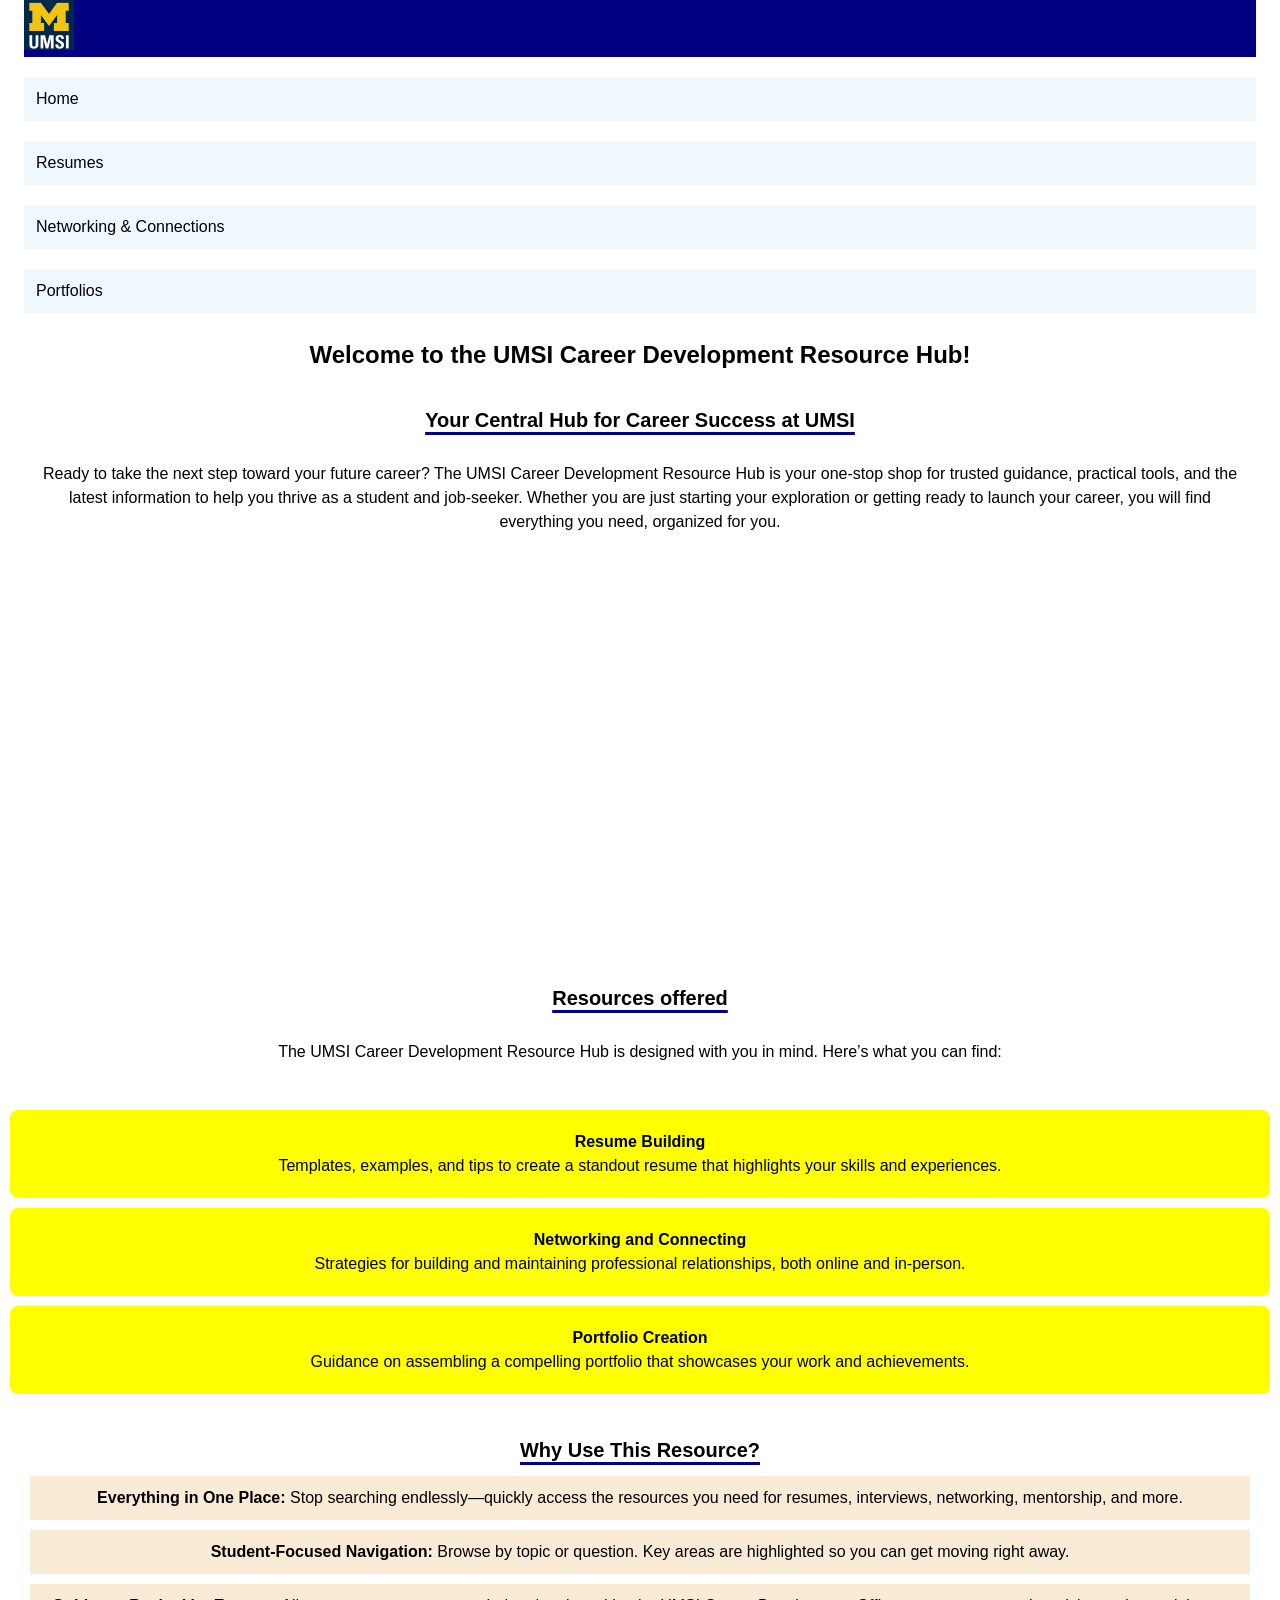
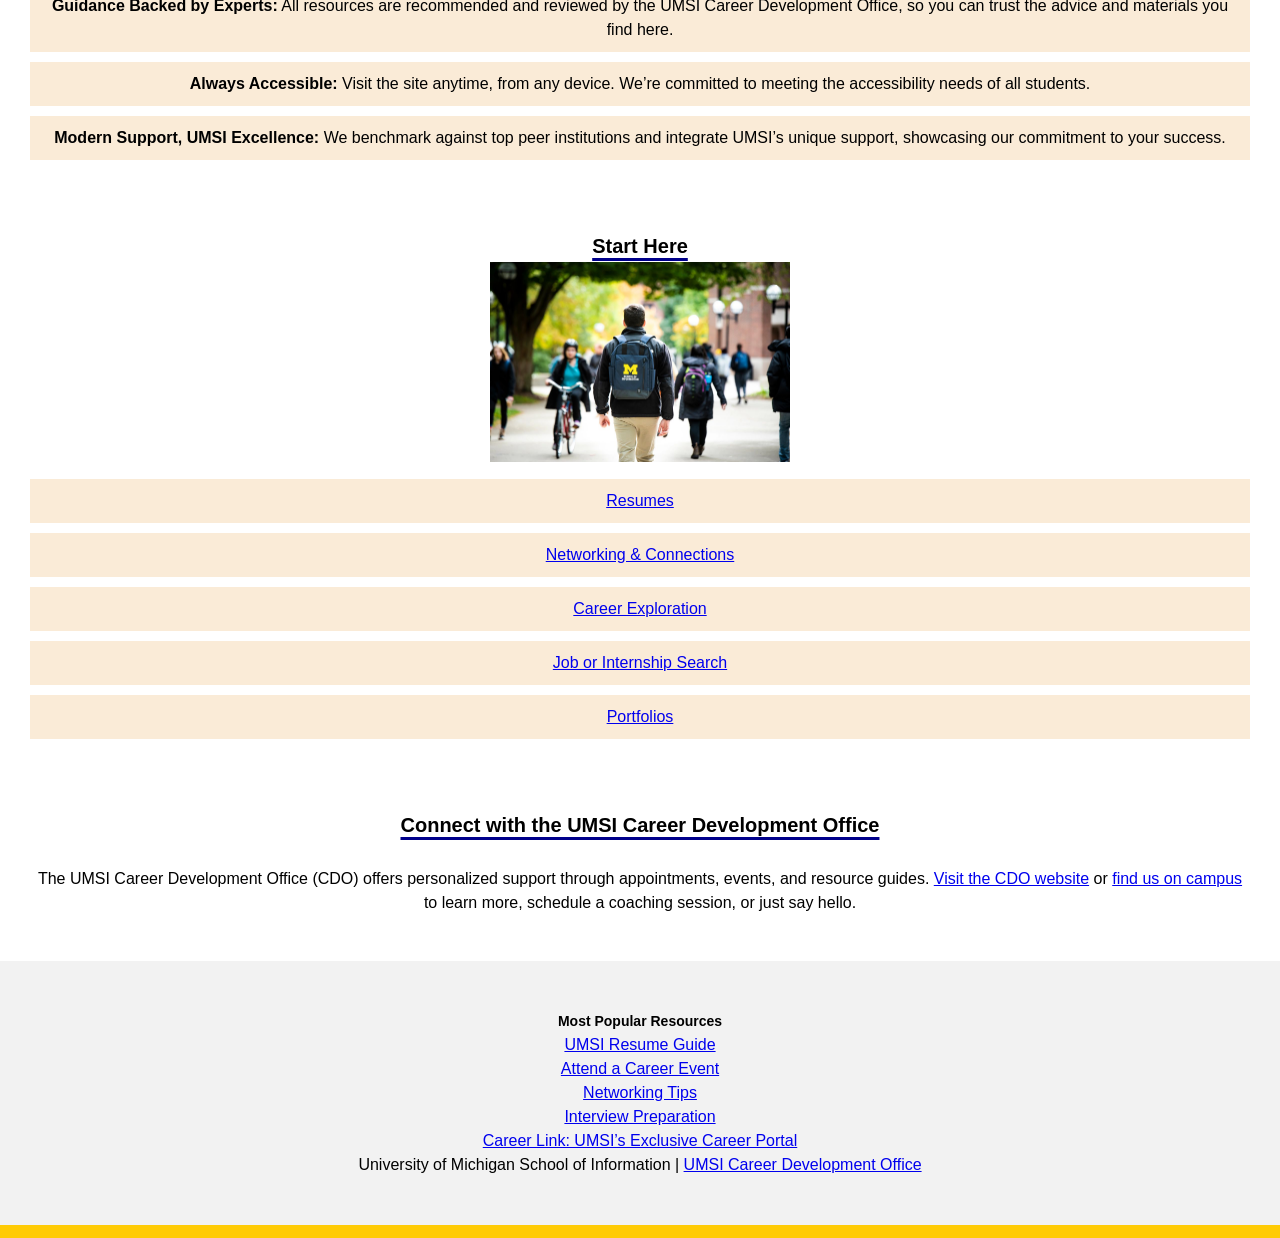
==== index.html @ 8315551f "added lots of css" ====
<!DOCTYPE html>
<html lang="en">

<head>
  <meta charset="UTF-8">
  <meta name="viewport" content="width=device-width, initial-scale=1.0">
  <title>MSI Career Development Resource Hub</title>
  <link rel="stylesheet" href="css/html5reset.css">
  <link rel="stylesheet" href="css/style.css">
</head>

<body>
  <!--I added inline style because i needed background colour and structure to help me differentiate between the sections-->
  <!--Code errors was corrected using github copilot-->
  <header class="header-css">
    <div class="header-top">
      <img src="images/UMSI_signature_vertical_informal_solidblue.jpg" alt="UMSI Logo" width="50" height="50">
      <div class="skip"><a href="#overview">Skip to Main Content</a></div>
    </div>
    <nav>
      <ul class="nav-grid">
        <li><a href="index.html">Home</a></li>
        <li><a href="resume.html">Resumes</a></li>
        <li><a href="network.html">Networking & Connections</a></li>
        <li><a href="portfolio.html">Portfolios</a></li>
      </ul>
    </nav>
    <h1>Welcome to the UMSI Career Development Resource Hub!</h1>
  </header>
  <main>
    <div class="container-grid" id="overview">
      <div class="grid-item">
        <h2>Your Central Hub for Career Success at UMSI</h2>
        <p>
          Ready to take the next step toward your future career? The UMSI Career Development Resource Hub is your
          one-stop
          shop for trusted guidance, practical tools, and the latest information to help you thrive as a student and
          job-seeker. Whether you are just starting your exploration or getting ready to launch your career, you will
          find
          everything you need, organized for you.
        </p>
      </div>
      <div class="grid-item">
        <iframe width="560" height="315" src="https://www.youtube.com/embed/GSjGeDYJ5Nk?si=qhxJPRTIT___x8hG"
          title="YouTube video player"
          allow="accelerometer; autoplay; clipboard-write; encrypted-media; gyroscope; picture-in-picture; web-share"
          referrerpolicy="strict-origin-when-cross-origin" allowfullscreen></iframe>
      </div>
    </div>
    <div class="container-grid">
      <div class="grid-item">
        <h2>Resources offered</h2>
        <p>
          The UMSI Career Development Resource Hub is designed with you in mind. Here’s what you can find:
        </p>
      </div>
      <div class="inner-grid-item">
        <h3>Resume Building</h3>
        <p>Templates, examples, and tips to create a standout resume that highlights your skills and experiences.</p>
      </div>
      <div class="inner-grid-item">
        <h3>Networking and Connecting</h3>
        <p>Strategies for building and maintaining professional relationships, both online and in-person.</p>
      </div>
      <div class="inner-grid-item">
        <h3>Portfolio Creation</h3>
        <p>Guidance on assembling a compelling portfolio that showcases your work and achievements.</p>
      </div>
    </div>
    <div class="container-grid">
      <div class="grid-item">
        <h2>Why Use This Resource?</h2>
        <ul>
          <li class="list-style"><strong>Everything in One Place:</strong> Stop searching endlessly—quickly access the
            resources you need for
            resumes, interviews, networking, mentorship, and more.</li>
          <li class="list-style"><strong>Student-Focused Navigation:</strong> Browse by topic or question. Key areas are
            highlighted so you
            can get moving right away.</li>
          <li class="list-style"><strong>Guidance Backed by Experts:</strong> All resources are recommended and reviewed
            by the UMSI Career
            Development Office, so you can trust the advice and materials you find here.</li>
          <li class="list-style"><strong>Always Accessible:</strong> Visit the site anytime, from any device. We’re
            committed to meeting the
            accessibility needs of all students.</li>
          <li class="list-style"><strong>Modern Support, UMSI Excellence:</strong> We benchmark against top peer
            institutions and integrate
            UMSI’s unique support, showcasing our commitment to your success.</li>
        </ul>
      </div>
    </div>
    <div class="container-grid">
      <div class="grid-item">
        <h2>Start Here</h2>
        <img src="images/UMSI_CampusFall_UMSIBackpack_02.jpg" alt="A student wears a UMSI backpack in fall on the drag."
          width="300" height="200">
        <ul>
          <li class="list-style"><a href="resume.html">Resumes</a></li>
          <li class="list-style"><a href="network.html">Networking & Connections</a></li>
          <li class="list-style"><a href="https://umich.instructure.com/courses/137916/pages/attend-an-event">Career
              Exploration</a></li>
          <li class="list-style"><a
              href="https://umich.instructure.com/courses/137916/pages/searching-for-job-and-slash-or-internship-postings">Job
              or Internship Search</a></li>
          <li class="list-style"><a href="portfolio.html">Portfolios</a></li>
        </ul>
      </div>
    </div>
    <div class="container-grid">
      <div class="grid-item">
        <h2>Connect with the UMSI Career Development Office</h2>
        <p>
          The UMSI Career Development Office (CDO) offers personalized support through appointments, events, and resource
          guides. <a href="https://www.si.umich.edu/programs/career-development-office" target="_blank">Visit the CDO
            website</a> or <a href="https://umsi.umich.edu/about/locations" target="_blank">find us on campus</a> to learn
          more, schedule a coaching session, or just say hello.
        </p>
      </div>
    </div>
    <!-- Content taken & modified from UMGPT with the prompt, "Write me a webpage of intro content to help meet the following requirements - this is for the home page": and then pasted in the client objectives & project requirements"
        UMGPT. (2025). UMGPT ( GPT-4.1 August 25th version) [Large language model]. -->
  </main>
  <footer>
    <div>
      <h3>Most Popular Resources</h3>
      <ul>
        <li><a href="https://docs.google.com/document/d/1_1GfDJyVGIgE82MZjVhuWT_aB_2Hcj1NN62FUCXoR_o/edit?tab=t.0"
            target="_blank">UMSI Resume Guide</a></li>
        <li><a href="https://umich.instructure.com/courses/137916/pages/attend-an-event" target="_blank">Attend a Career
            Event</a></li>
        <li><a href="https://docs.google.com/document/d/18HMt79BU8ovGf9z7_P7No5tuwUS6qHNW5u0sgrepLtE/edit?tab=t.0"
            target="_blank">Networking Tips</a></li>
        <li><a
            href="https://docs.google.com/presentation/d/15n-XqsFEntdbkZz89K-ohf7Or1NnCt5CQNDG-6fh2a0/edit?usp=sharing"
            target="_blank">Interview Preparation</a></li>
        <li><a href="https://si-umich.12twenty.com/Login" target="_blank">Career Link: UMSI’s Exclusive Career
            Portal</a>
        </li>
      </ul>
    </div>
    <p>University of Michigan School of Information | <a href="https://umich.instructure.com/courses/137916">UMSI Career
        Development Office </a></p>
  </footer>
</body>

</html>
---- css/style.css ----
body {
    margin: 0;
    font-family: Arial, sans-serif;
    line-height: 1.5em;
}

.header-css {
    /*styling from UMSI website*/
    display: grid;
    grid-template-columns: 1fr;
    gap: 10px;
    padding: 0;
    max-width: calc(1280px + 6em);
    margin: 0;
    padding: 0 1.5em;
}

.header-top{
    background-color: navy;
    align-items: center;
}

.skip a {
    position: absolute;
    top: -65px;
}

.skip a:focus-visible {
    position: absolute;
    top: 25px;
}

.header-css h1 {
    text-align: center;
    font-size: 24px;
    font-weight: bold;
    padding-top: 10px;
    padding-bottom: 7px;
}

.container-grid {
    display: grid;
    grid-template-columns: repeat(3, 1fr);
    grid-template-rows: 1fr;
    /* always 3 columns */
    gap: 10px;
    padding: 10px;
}

footer {
    /*styling from UMSI website*/
    text-align: center;
    background-color: #f2f2f2;
    border-bottom: 13px solid #ffcb05;
    font-size: 16px;
    line-height: 24px;
    padding: 3em 0;
}

footer h3 {
    font-size: 14px;

}

/*.container-grid{
        display: grid;
        grid-template-columns: 1fr 1fr 1fr;
        gap: 10px;
        justify-content: center;
        align-items: center;
    }
.youtube-grid-item {
    -webkit-background-size: cover;
    background-size: cover;
    background-position: center;
    background-repeat: no-repeat;
    width: 100%;
    height: 100%;
    position: absolute;
}*/

.nav-grid {
    display: grid;
    grid-template-columns: 1fr;
}

.nav-grid ul {
    list-style: none;
    padding: 0;
    margin: 0;
}

.nav-grid li {
    background: aliceblue;
    padding: 10px 12px;
    margin: 10px 0;
    font-size: 1rem;
}

.nav-grid a {
    color: black;
    text-decoration: none;
}

.grid-item {
    grid-column: 1/span 3;
    padding: 20px;
    text-align: center;
    font-size: 1rem;
    border-radius: 8px;
    overflow: visible;
}

.grid-item h2 {
    font-size: 20px;
    font-style: bold;
    line-height: 32px;
    text-decoration: underline darkblue 3px;
    text-underline-offset: 5px;
}

.grid-item p {
    padding-top: 10px;
    margin-block-start: 1em;
    margin-block-end: 1em;
    margin-inline-start: 0px;
    margin-inline-end: 0px;
}

.list-style {
    padding: 10px 12px;
    margin: 10px 0;
    font-size: 1rem;
    list-style: none;
    background-color: antiquewhite;
}

.inner-grid-item {
    background-color: yellow;
    grid-column: 1/span 3;
    padding: 20px;
    text-align: center;
    font-size: 1rem;
    border-radius: 8px;
}
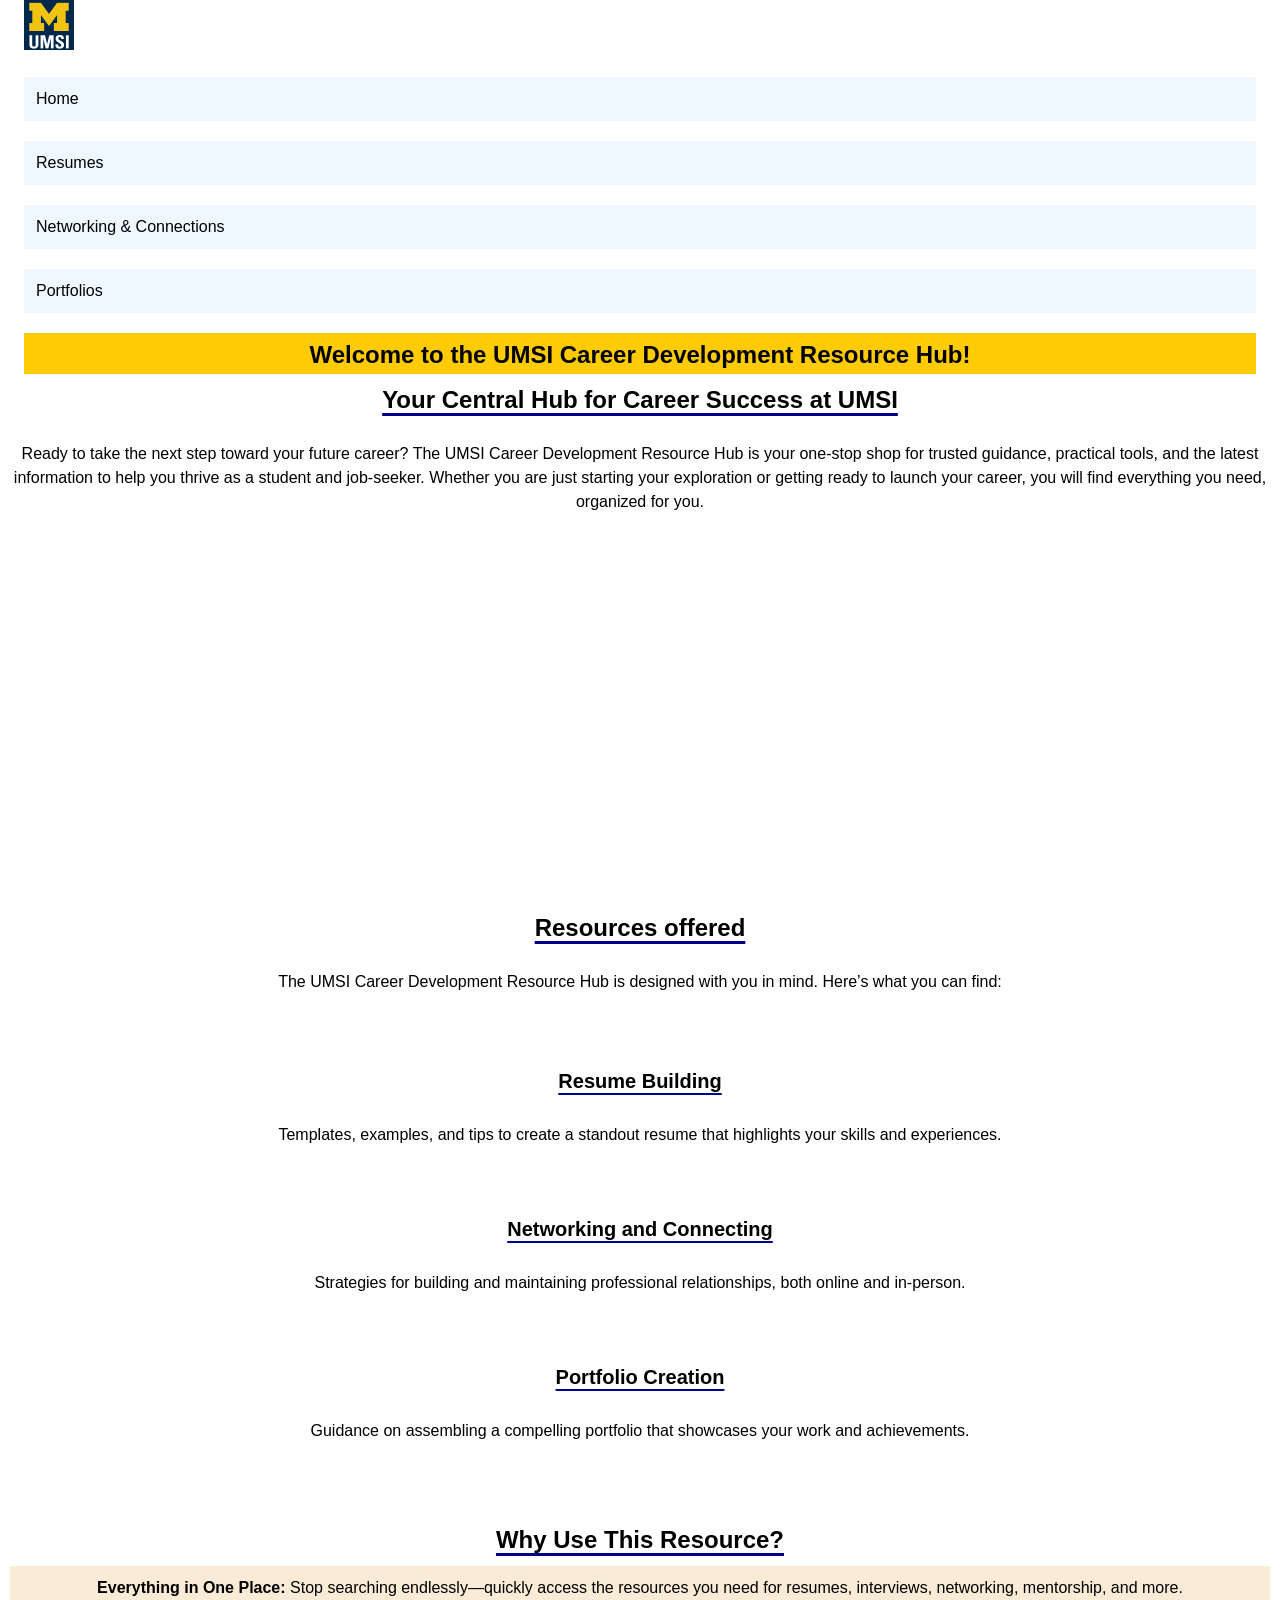
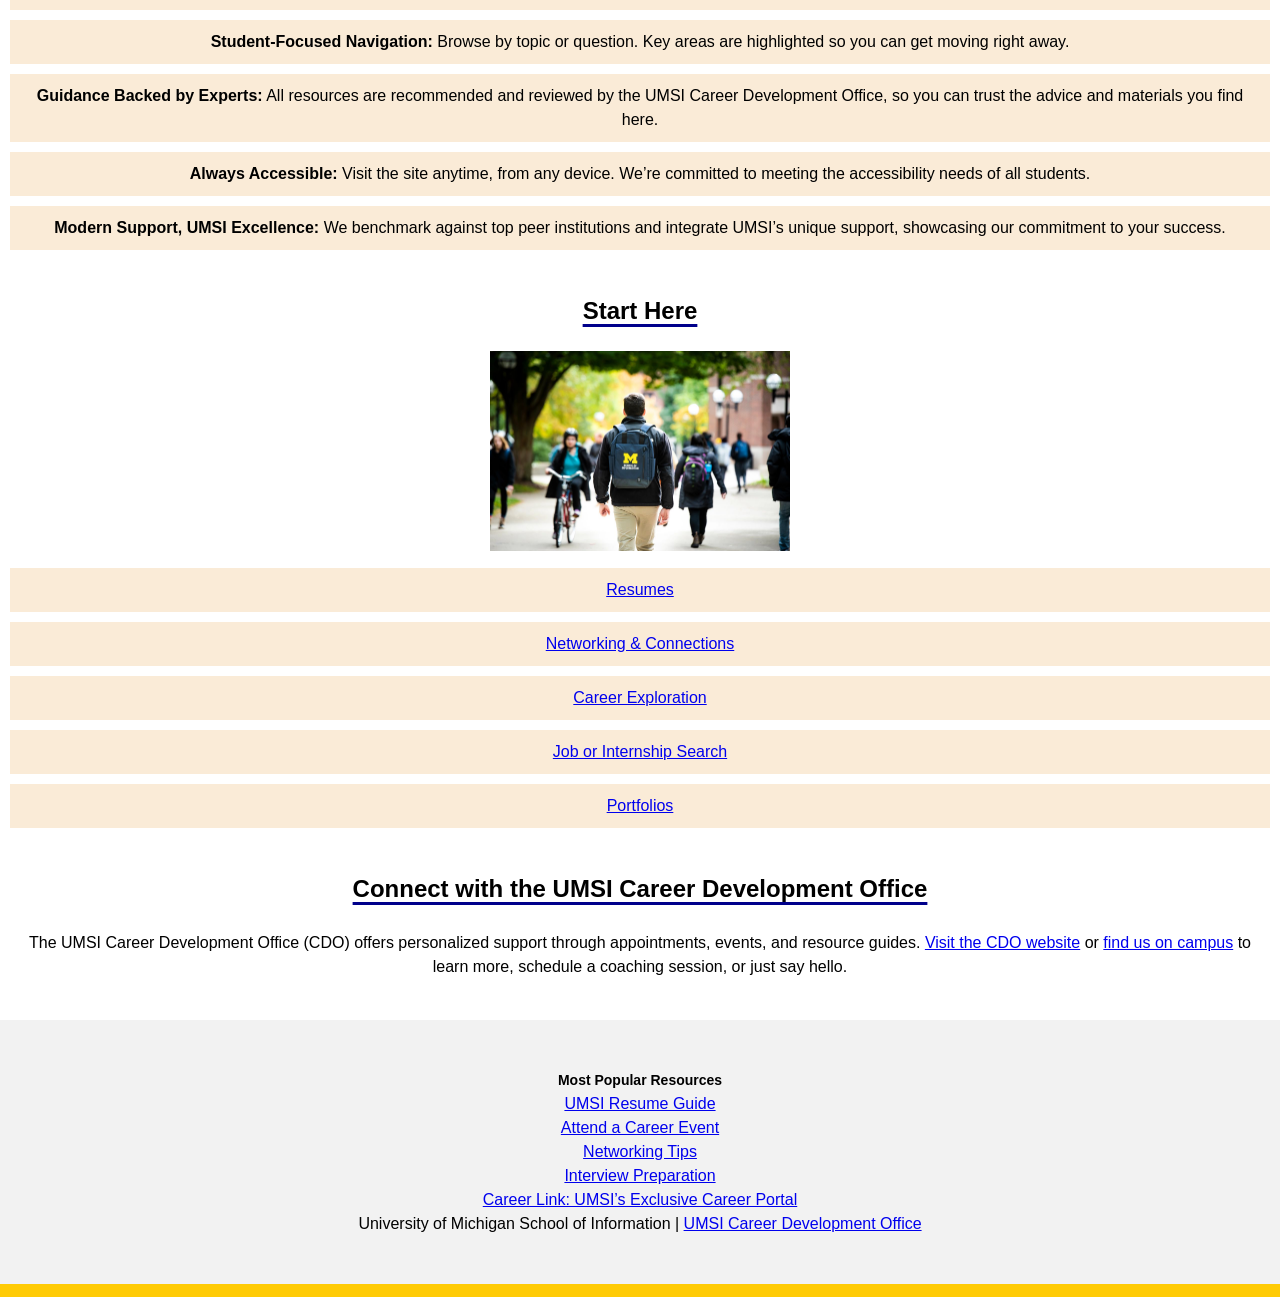
==== commit cf6391d0: "made changes to html" ====
--- a/index.html
+++ b/index.html
@@ -54,17 +54,19 @@
           The UMSI Career Development Resource Hub is designed with you in mind. Here’s what you can find:
         </p>
       </div>
-      <div class="inner-grid-item">
-        <h3>Resume Building</h3>
-        <p>Templates, examples, and tips to create a standout resume that highlights your skills and experiences.</p>
-      </div>
-      <div class="inner-grid-item">
-        <h3>Networking and Connecting</h3>
-        <p>Strategies for building and maintaining professional relationships, both online and in-person.</p>
-      </div>
-      <div class="inner-grid-item">
-        <h3>Portfolio Creation</h3>
-        <p>Guidance on assembling a compelling portfolio that showcases your work and achievements.</p>
+      <div class="grid-item">
+        <div class="inner-grid-item">
+          <h3>Resume Building</h3>
+          <p>Templates, examples, and tips to create a standout resume that highlights your skills and experiences.</p>
+        </div>
+        <div class="inner-grid-item">
+          <h3>Networking and Connecting</h3>
+          <p>Strategies for building and maintaining professional relationships, both online and in-person.</p>
+        </div>
+        <div class="inner-grid-item">
+          <h3>Portfolio Creation</h3>
+          <p>Guidance on assembling a compelling portfolio that showcases your work and achievements.</p>
+        </div>
       </div>
     </div>
     <div class="container-grid">
@@ -92,6 +94,7 @@
     <div class="container-grid">
       <div class="grid-item">
         <h2>Start Here</h2>
+        <br>
         <img src="images/UMSI_CampusFall_UMSIBackpack_02.jpg" alt="A student wears a UMSI backpack in fall on the drag."
           width="300" height="200">
         <ul>
@@ -110,9 +113,11 @@
       <div class="grid-item">
         <h2>Connect with the UMSI Career Development Office</h2>
         <p>
-          The UMSI Career Development Office (CDO) offers personalized support through appointments, events, and resource
+          The UMSI Career Development Office (CDO) offers personalized support through appointments, events, and
+          resource
           guides. <a href="https://www.si.umich.edu/programs/career-development-office" target="_blank">Visit the CDO
-            website</a> or <a href="https://umsi.umich.edu/about/locations" target="_blank">find us on campus</a> to learn
+            website</a> or <a href="https://umsi.umich.edu/about/locations" target="_blank">find us on campus</a> to
+          learn
           more, schedule a coaching session, or just say hello.
         </p>
       </div>
--- a/css/style.css
+++ b/css/style.css
@@ -1,6 +1,6 @@
 body {
     margin: 0;
-    font-family: Arial, sans-serif;
+    font-family: 'Trebuchet MS', 'Lucida Sans Unicode', 'Lucida Grande', 'Lucida Sans', Arial, sans-serif;
     line-height: 1.5em;
 }
 
@@ -10,13 +10,13 @@
     grid-template-columns: 1fr;
     gap: 10px;
     padding: 0;
-    max-width: calc(1280px + 6em);
     margin: 0;
     padding: 0 1.5em;
 }
 
-.header-top{
-    background-color: navy;
+.header-top {
+    width: 75%;
+    height: 75%;
     align-items: center;
 }
 
@@ -35,6 +35,7 @@
     font-size: 24px;
     font-weight: bold;
     padding-top: 10px;
+    background-color: #ffcb05;
     padding-bottom: 7px;
 }
 
@@ -90,6 +91,12 @@
     margin: 0;
 }
 
+.nav-grid ol {
+    list-style: none;
+    padding: 0;
+    margin: 0;
+}
+
 .nav-grid li {
     background: aliceblue;
     padding: 10px 12px;
@@ -104,15 +111,15 @@
 
 .grid-item {
     grid-column: 1/span 3;
-    padding: 20px;
+    padding-bottom: 15px;
     text-align: center;
     font-size: 1rem;
     border-radius: 8px;
-    overflow: visible;
+    overflow: hidden;
 }
 
 .grid-item h2 {
-    font-size: 20px;
+    font-size: 24px;
     font-style: bold;
     line-height: 32px;
     text-decoration: underline darkblue 3px;
@@ -127,6 +134,14 @@
     margin-inline-end: 0px;
 }
 
+.image-grid-item {
+    grid-column: 1/span 3;
+    padding: 10px;
+    text-align: center;
+    border-radius: 8px;
+    overflow: hidden;
+}
+
 .list-style {
     padding: 10px 12px;
     margin: 10px 0;
@@ -135,11 +150,75 @@
     background-color: antiquewhite;
 }
 
+
 .inner-grid-item {
-    background-color: yellow;
+    background-color: #fff;
+    margin: 10px 0;
     grid-column: 1/span 3;
     padding: 20px;
     text-align: center;
     font-size: 1rem;
     border-radius: 8px;
+    overflow: hidden;
+}
+
+.inner-grid-item h3 {
+    font-size: 20px;
+    font-style: bold;
+    line-height: 32px;
+    text-decoration: underline darkblue 2px;
+    text-underline-offset: 5px;
+}
+
+.button-flex {
+    display: flex;
+    flex-direction: column;
+    /* make children go in one row */
+    justify-content: center;
+    /* center the buttons */
+    gap: 15px;
+    /* spacing between buttons */
+    flex-wrap: nowrap;
+}
+
+.button-flex button {
+    background-color: darkblue;
+    border: none;
+    color: white;
+    text-align: center;
+    text-decoration: none;
+    font-size: 12px;
+    font-weight: bold;
+    margin: 4px 2px;
+    padding: 15px 24px;
+    cursor: pointer;
+}
+
+details {
+    margin-bottom: 10px;
+    border: 1px solid #8e8e8e;
+    border-radius: 5px;
+}
+
+summary {
+    padding: 10px 15px;
+    background-color: #ffffff;
+    cursor: pointer;
+    font-weight: bold;
+    list-style: none;
+    /* Removes default arrow in some browsers */
+}
+
+summary::marker {
+    /* For browsers that still show the default marker */
+    display: none;
+}
+
+details[open] summary {
+    background-color: #e0e0e0;
+}
+
+details p {
+    padding: 10px 15px;
+    border-top: 1px solid #eee;
 }
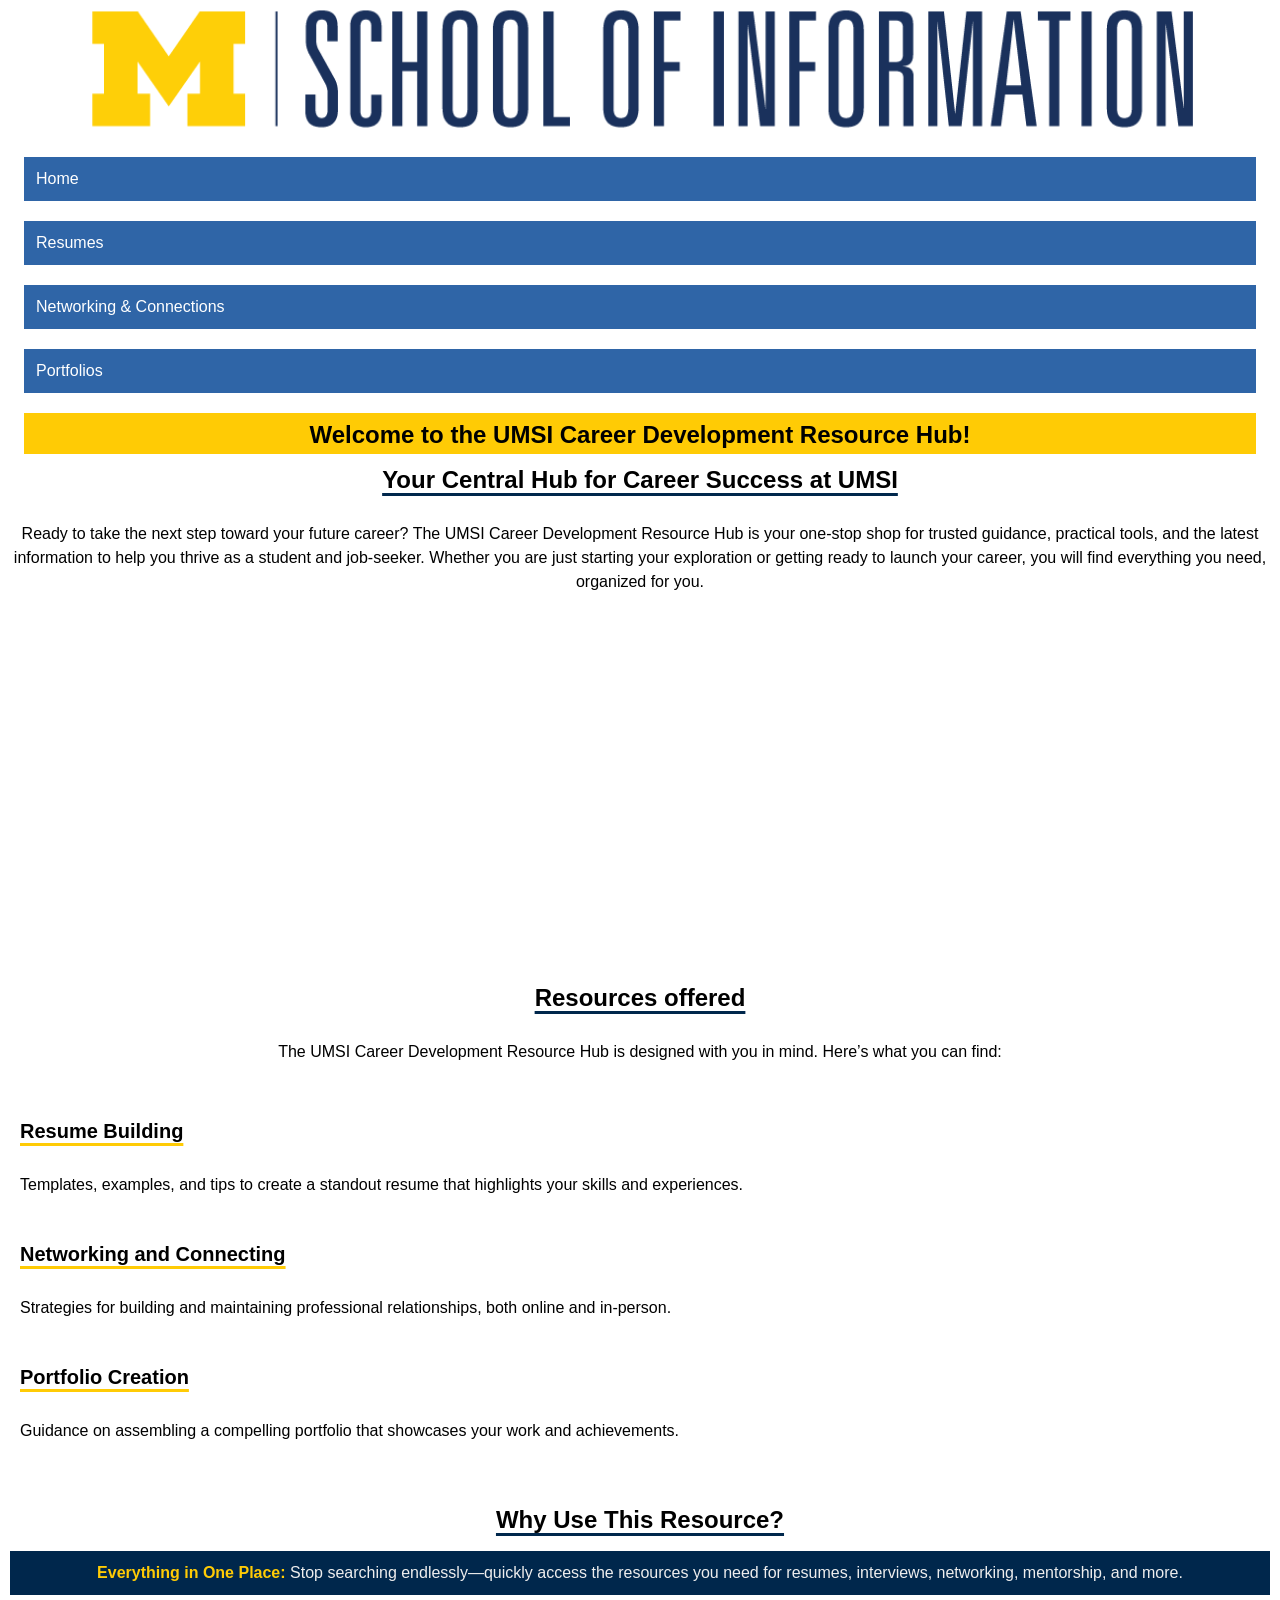
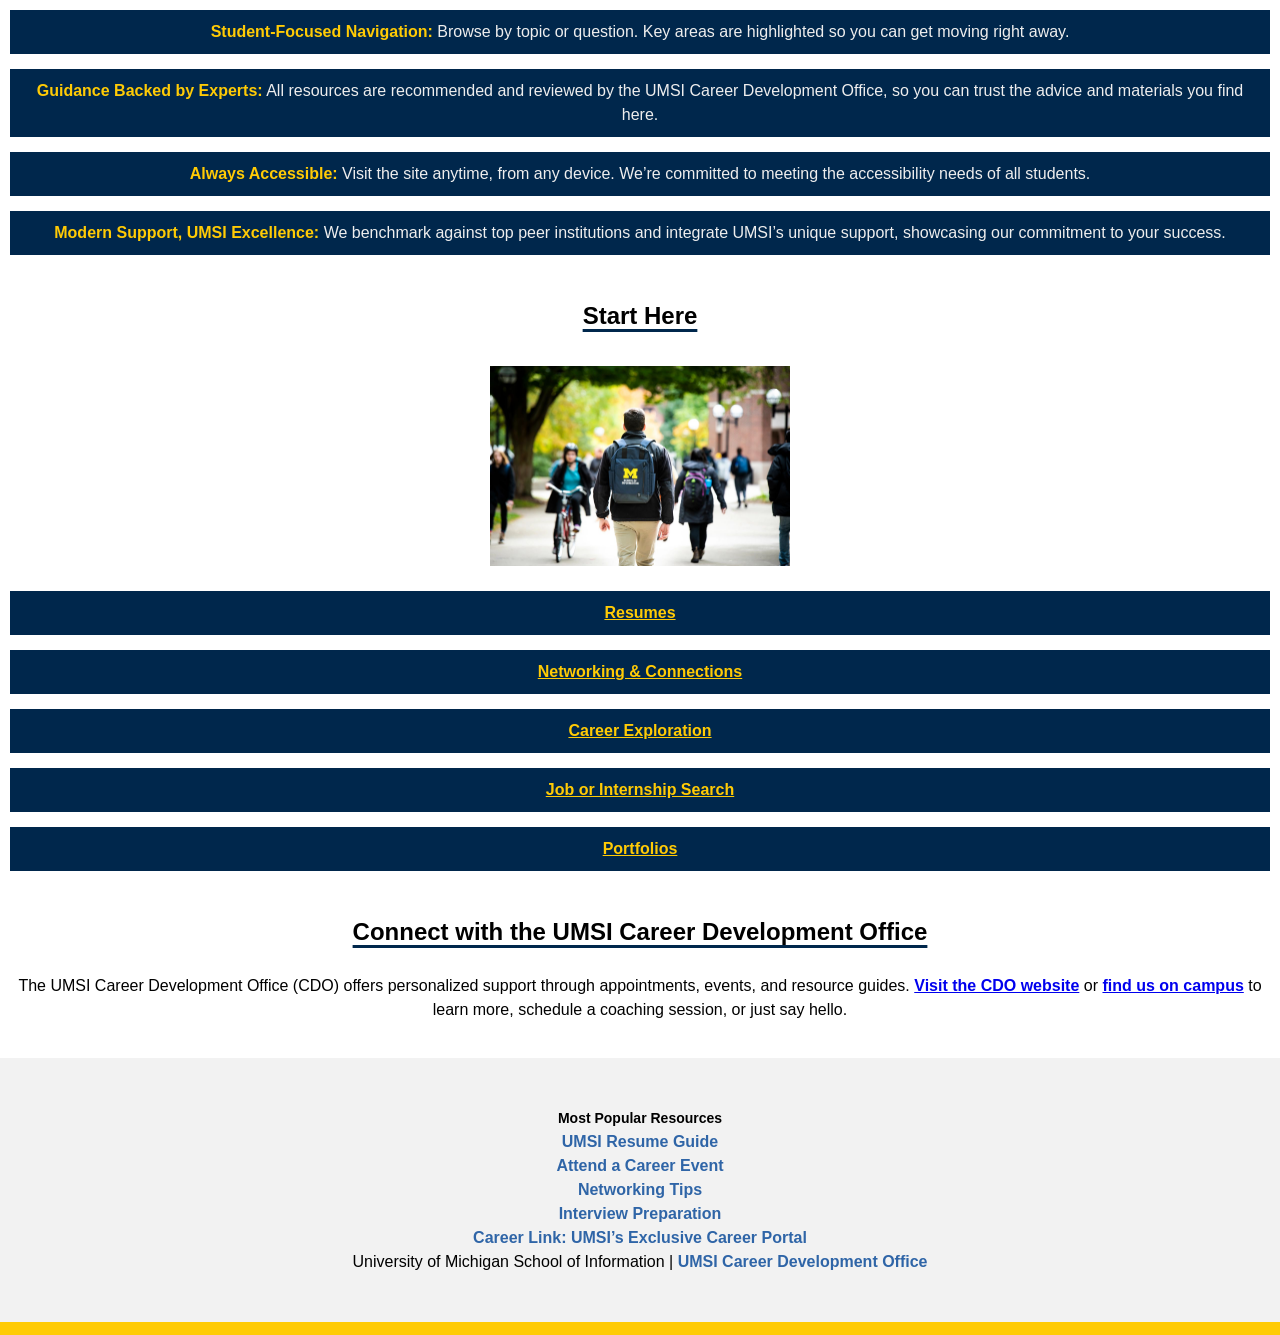
==== commit 3a4dd73f: "changed styling for all pages" ====
--- a/index.html
+++ b/index.html
@@ -10,11 +10,10 @@
 </head>
 
 <body>
-  <!--I added inline style because i needed background colour and structure to help me differentiate between the sections-->
   <!--Code errors was corrected using github copilot-->
   <header class="header-css">
     <div class="header-top">
-      <img src="images/UMSI_signature_vertical_informal_solidblue.jpg" alt="UMSI Logo" width="50" height="50">
+      <img src="images/UMSI_signature-marketing-no-U-blue.png" alt="UMSI Logo">
       <div class="skip"><a href="#overview">Skip to Main Content</a></div>
     </div>
     <nav>
@@ -96,7 +95,7 @@
         <h2>Start Here</h2>
         <br>
         <img src="images/UMSI_CampusFall_UMSIBackpack_02.jpg" alt="A student wears a UMSI backpack in fall on the drag."
-          width="300" height="200">
+          class="image-grid-item">
         <ul>
           <li class="list-style"><a href="resume.html">Resumes</a></li>
           <li class="list-style"><a href="network.html">Networking & Connections</a></li>
--- a/css/style.css
+++ b/css/style.css
@@ -14,9 +14,9 @@
     padding: 0 1.5em;
 }
 
-.header-top {
-    width: 75%;
-    height: 75%;
+.header-top img {
+    width: 100%;
+    height: 100%;
     align-items: center;
 }
 
@@ -35,7 +35,7 @@
     font-size: 24px;
     font-weight: bold;
     padding-top: 10px;
-    background-color: #ffcb05;
+    background-color: #FFCB05;
     padding-bottom: 7px;
 }
 
@@ -52,7 +52,7 @@
     /*styling from UMSI website*/
     text-align: center;
     background-color: #f2f2f2;
-    border-bottom: 13px solid #ffcb05;
+    border-bottom: 13px solid #FFCB05;
     font-size: 16px;
     line-height: 24px;
     padding: 3em 0;
@@ -60,7 +60,12 @@
 
 footer h3 {
     font-size: 14px;
-
+}
+
+footer a {
+    text-decoration: none;
+    color: #2F65A7;
+    font-weight: bold;
 }
 
 /*.container-grid{
@@ -98,20 +103,26 @@
 }
 
 .nav-grid li {
-    background: aliceblue;
+    background: #2F65A7;
     padding: 10px 12px;
     margin: 10px 0;
     font-size: 1rem;
 }
 
 .nav-grid a {
-    color: black;
-    text-decoration: none;
+    color: white;
+    text-decoration: none;
+}
+
+.nav-grid a:hover {
+    color: #FFCB05;
+    text-decoration: none;
+    font-weight: bold;
 }
 
 .grid-item {
     grid-column: 1/span 3;
-    padding-bottom: 15px;
+    padding-bottom: 10px;
     text-align: center;
     font-size: 1rem;
     border-radius: 8px;
@@ -122,7 +133,7 @@
     font-size: 24px;
     font-style: bold;
     line-height: 32px;
-    text-decoration: underline darkblue 3px;
+    text-decoration: underline #00274C 3px;
     text-underline-offset: 5px;
 }
 
@@ -134,29 +145,41 @@
     margin-inline-end: 0px;
 }
 
+.grid-item a {
+    font-weight: bold;
+}
+
 .image-grid-item {
+    width: 300px;
+    height: 200px;
+    padding: 10px;
+    vertical-align: middle;
+    border-radius: 8px;
+    overflow: hidden;
+}
+
+.list-style {
+    padding: 10px 12px;
+    margin: 15px 0;
+    font-size: 1rem;
+    list-style: none;
+    background-color: #00274C;
+    color: #eee;
+}
+
+.list-style a,
+strong {
+    color: #FFCB05;
+    font-weight: bold;
+}
+
+
+.inner-grid-item {
+    background-color: #fff;
+    margin: 5px 0px;
     grid-column: 1/span 3;
     padding: 10px;
-    text-align: center;
-    border-radius: 8px;
-    overflow: hidden;
-}
-
-.list-style {
-    padding: 10px 12px;
-    margin: 10px 0;
-    font-size: 1rem;
-    list-style: none;
-    background-color: antiquewhite;
-}
-
-
-.inner-grid-item {
-    background-color: #fff;
-    margin: 10px 0;
-    grid-column: 1/span 3;
-    padding: 20px;
-    text-align: center;
+    text-align: left;
     font-size: 1rem;
     border-radius: 8px;
     overflow: hidden;
@@ -166,7 +189,7 @@
     font-size: 20px;
     font-style: bold;
     line-height: 32px;
-    text-decoration: underline darkblue 2px;
+    text-decoration: underline #FFCB05 3px;
     text-underline-offset: 5px;
 }
 
@@ -181,8 +204,8 @@
     flex-wrap: nowrap;
 }
 
-.button-flex button {
-    background-color: darkblue;
+button {
+    background-color: #00274C;
     border: none;
     color: white;
     text-align: center;
@@ -201,8 +224,9 @@
 }
 
 summary {
-    padding: 10px 15px;
-    background-color: #ffffff;
+    padding: 15px;
+    background-color: #2F65A7;
+    color: #fff;
     cursor: pointer;
     font-weight: bold;
     list-style: none;
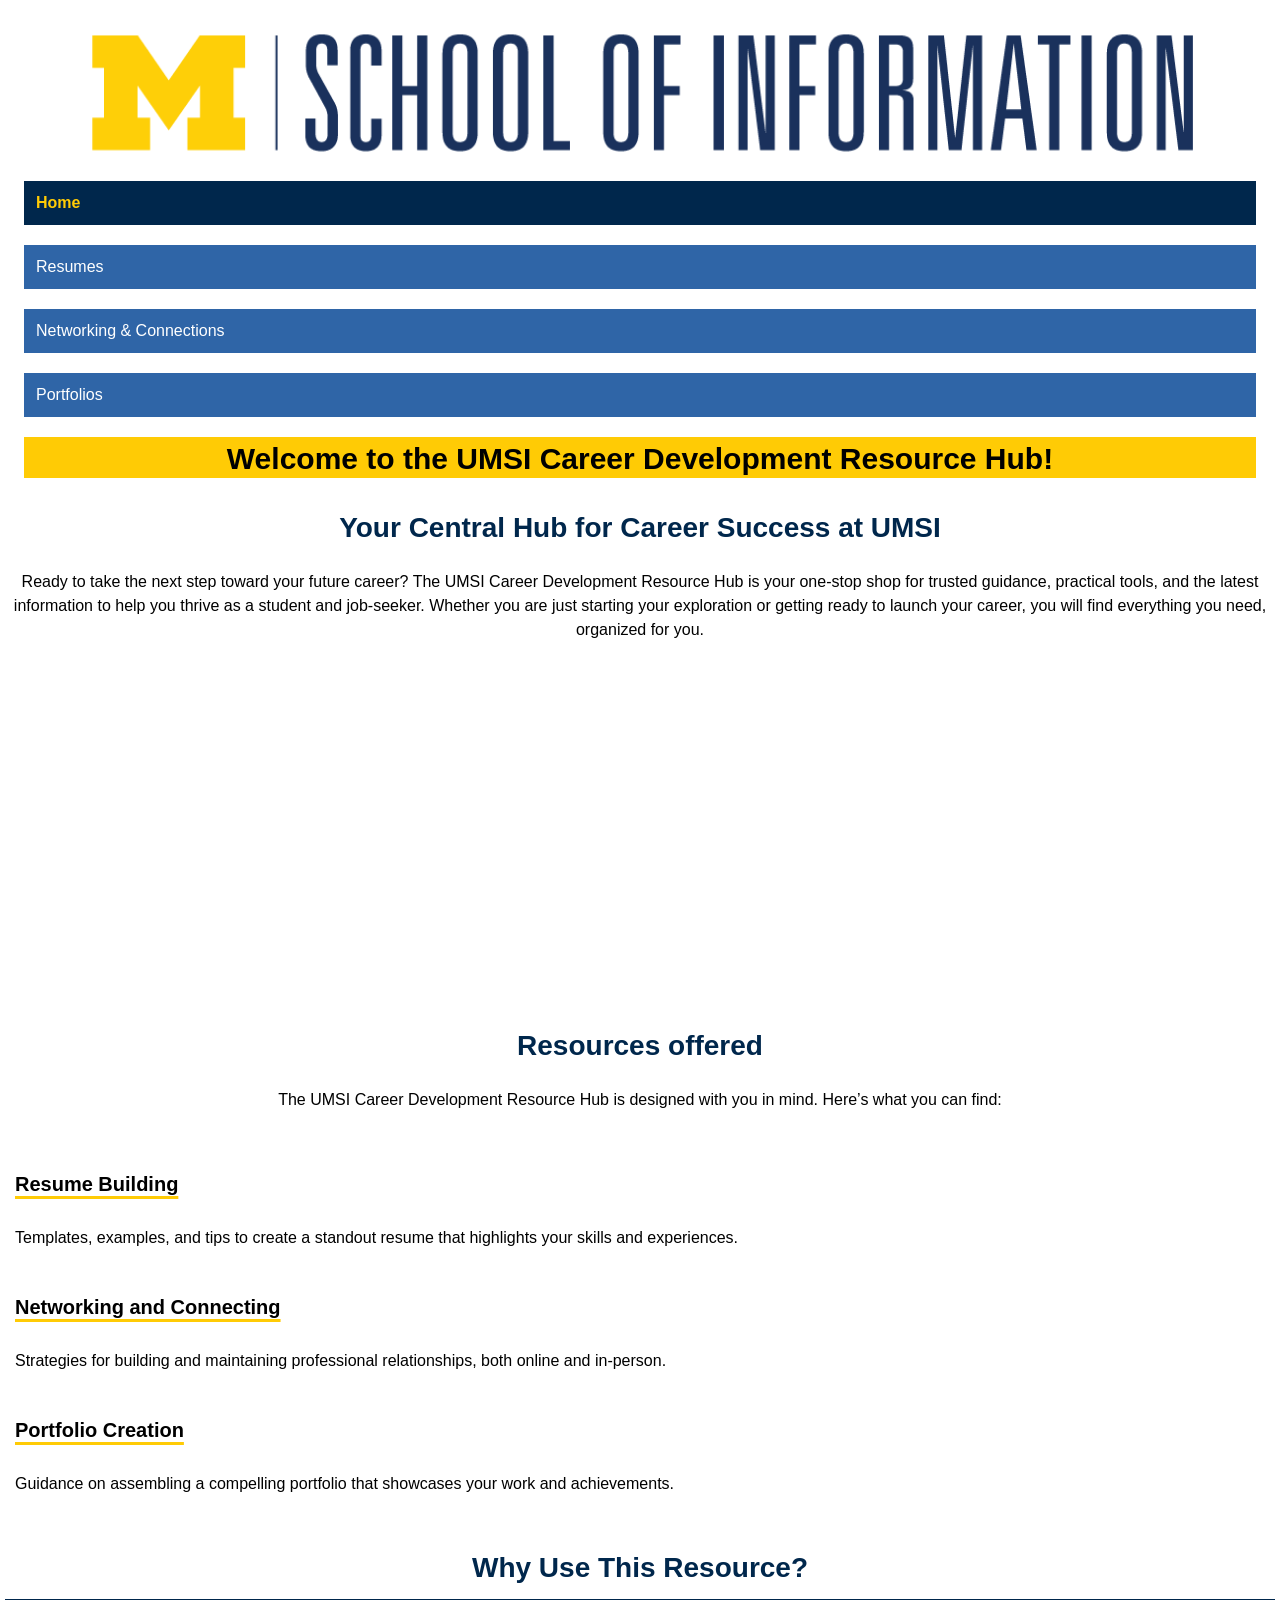
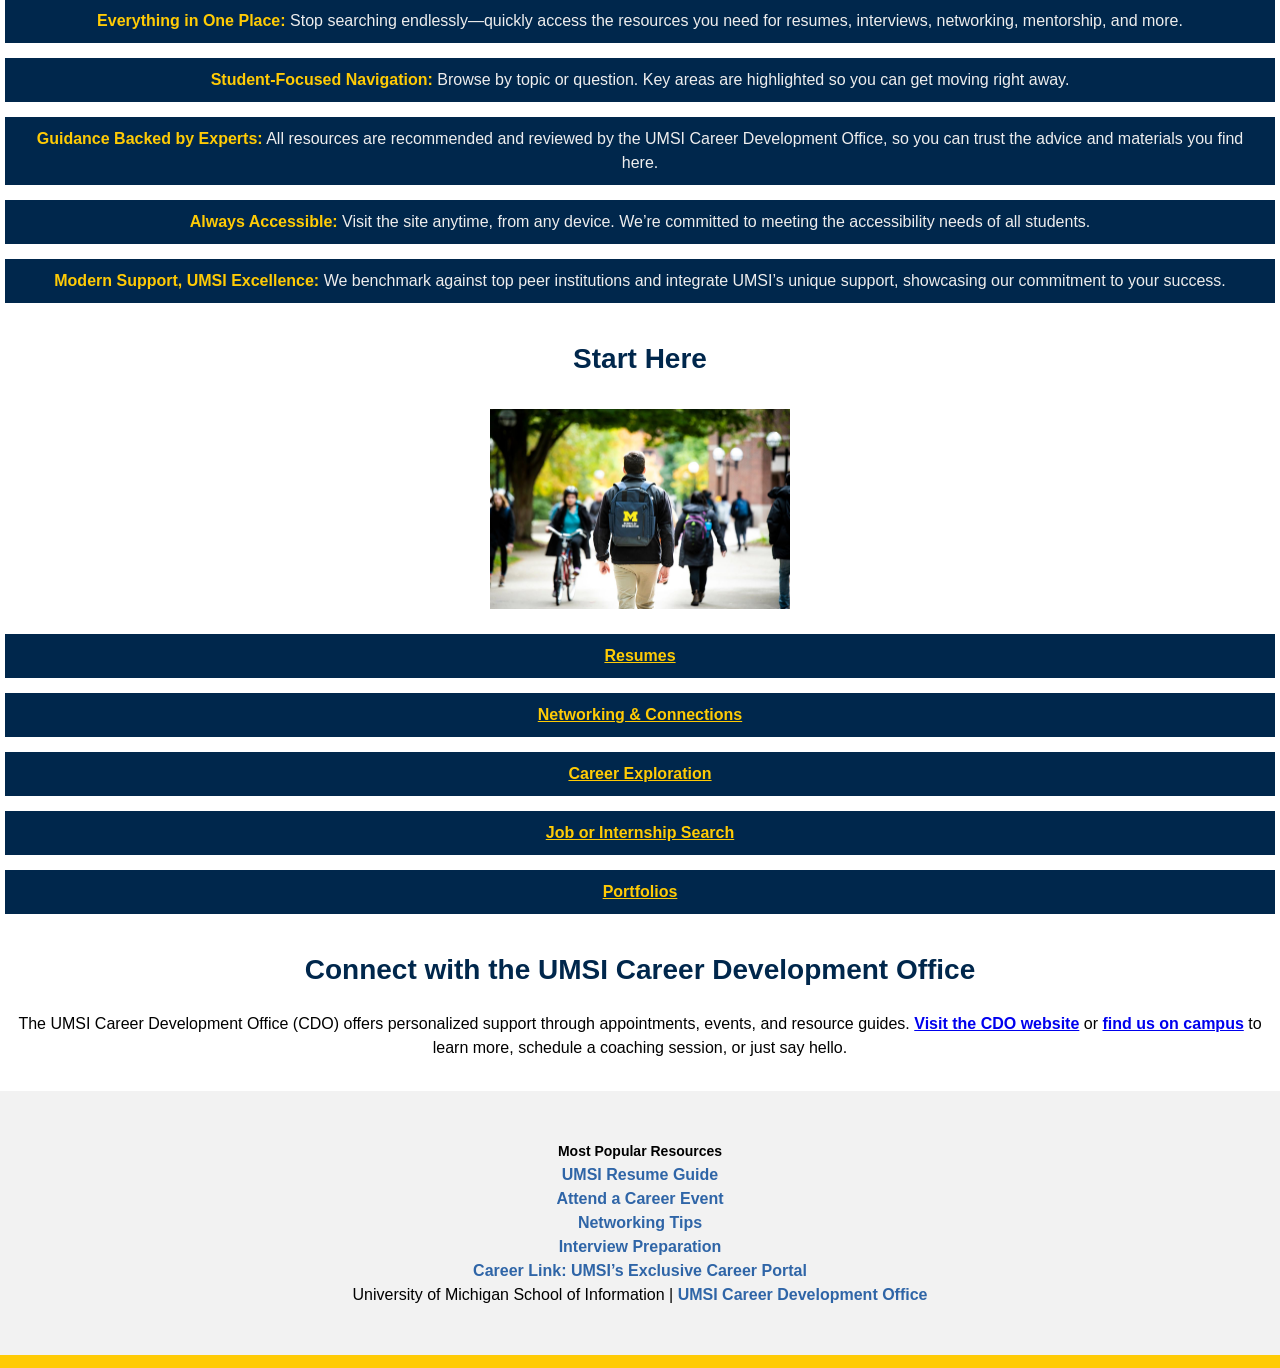
==== commit 05e41f1c: "made some changes to css states" ====
--- a/index.html
+++ b/index.html
@@ -18,7 +18,7 @@
     </div>
     <nav>
       <ul class="nav-grid">
-        <li><a href="index.html">Home</a></li>
+        <li class="active"><a href="index.html" class="active">Home</a></li>
         <li><a href="resume.html">Resumes</a></li>
         <li><a href="network.html">Networking & Connections</a></li>
         <li><a href="portfolio.html">Portfolios</a></li>
--- a/css/style.css
+++ b/css/style.css
@@ -11,7 +11,7 @@
     gap: 10px;
     padding: 0;
     margin: 0;
-    padding: 0 1.5em;
+    padding: 1.5em;
 }
 
 .header-top img {
@@ -32,9 +32,9 @@
 
 .header-css h1 {
     text-align: center;
-    font-size: 24px;
-    font-weight: bold;
-    padding-top: 10px;
+    font-size: 30px;
+    font-weight: bold;
+    padding: 10px;
     background-color: #FFCB05;
     padding-bottom: 7px;
 }
@@ -45,7 +45,7 @@
     grid-template-rows: 1fr;
     /* always 3 columns */
     gap: 10px;
-    padding: 10px;
+    padding: 5px;
 }
 
 footer {
@@ -103,17 +103,28 @@
 }
 
 .nav-grid li {
-    background: #2F65A7;
+    background-color: #2F65A7;
+    border: #e0e0e0;
     padding: 10px 12px;
     margin: 10px 0;
     font-size: 1rem;
 }
 
+.nav-grid li.active {
+    background-color: #00274C;
+}
+
 .nav-grid a {
     color: white;
     text-decoration: none;
 }
 
+.nav-grid a.active {
+    color: #FFCB05;
+    font-weight: bold;
+    text-decoration: none;
+}
+
 .nav-grid a:hover {
     color: #FFCB05;
     text-decoration: none;
@@ -122,6 +133,7 @@
 
 .grid-item {
     grid-column: 1/span 3;
+    padding-top: 5px;
     padding-bottom: 10px;
     text-align: center;
     font-size: 1rem;
@@ -130,11 +142,12 @@
 }
 
 .grid-item h2 {
-    font-size: 24px;
-    font-style: bold;
+    font-size: 28px;
+    font-style: 50px;
     line-height: 32px;
-    text-decoration: underline #00274C 3px;
     text-underline-offset: 5px;
+    color: #00274C;
+    font-family: helvetica;
 }
 
 .grid-item p {
@@ -191,6 +204,14 @@
     line-height: 32px;
     text-decoration: underline #FFCB05 3px;
     text-underline-offset: 5px;
+}
+
+.inner-grid-item li {
+    padding: 10px 12px;
+    margin: 15px 0;
+    font-size: 1rem;
+    list-style: none;
+    background-color: #FFCB05;
 }
 
 .button-flex {
@@ -204,6 +225,17 @@
     flex-wrap: nowrap;
 }
 
+.button-flex-2 {
+    display: flex;
+    flex-direction: row;
+    /* make children go in one row */
+    justify-content: center;
+    /* center the buttons */
+    gap: 15px;
+    /* spacing between buttons */
+    flex-wrap: nowrap;
+}
+
 button {
     background-color: #00274C;
     border: none;
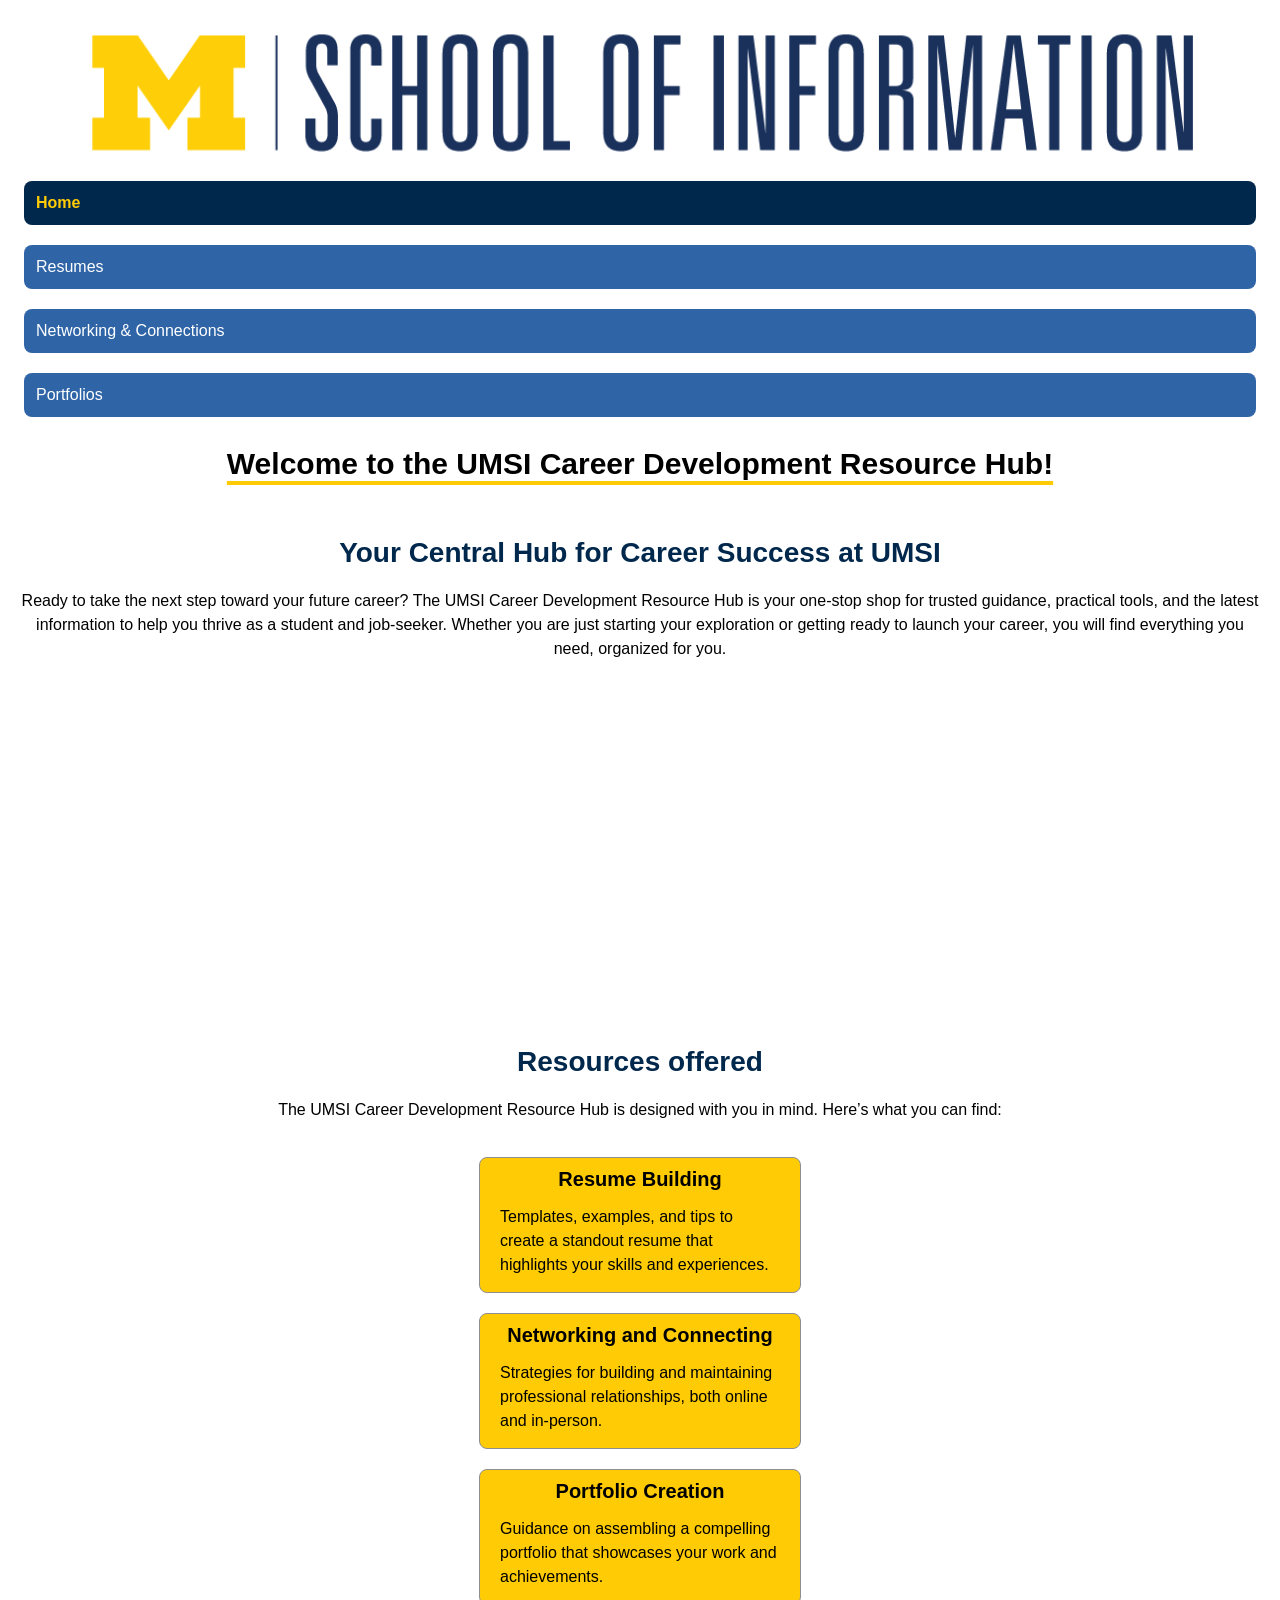
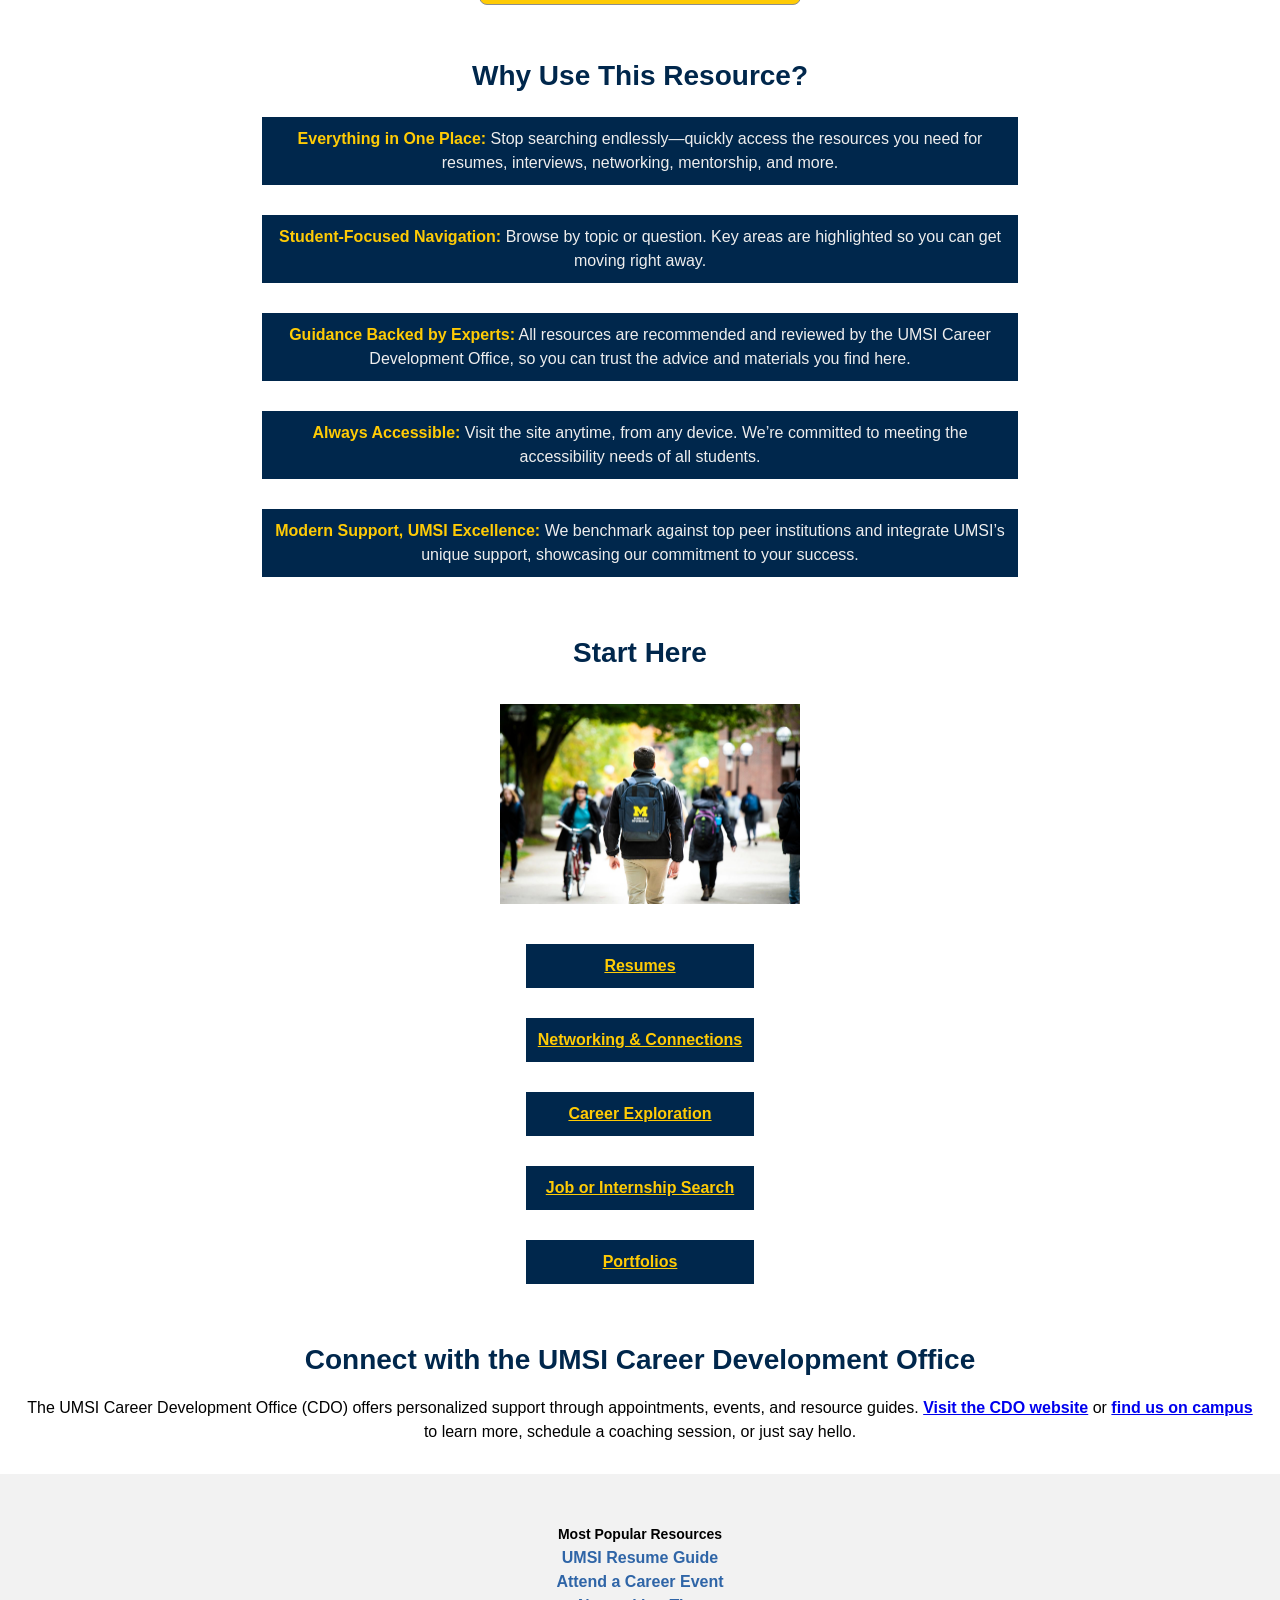
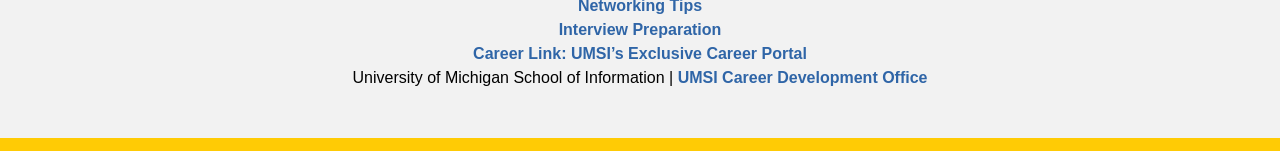
==== commit 223f9177: "i made a mess" ====
--- a/index.html
+++ b/index.html
@@ -93,9 +93,10 @@
     <div class="container-grid">
       <div class="grid-item">
         <h2>Start Here</h2>
-        <br>
-        <img src="images/UMSI_CampusFall_UMSIBackpack_02.jpg" alt="A student wears a UMSI backpack in fall on the drag."
-          class="image-grid-item">
+        <div class="inner-grid-item no-background">
+          <img src="images/UMSI_CampusFall_UMSIBackpack_02.jpg"
+            alt="A student wears a UMSI backpack in fall on the drag." class="image-grid-item">
+        </div>
         <ul>
           <li class="list-style"><a href="resume.html">Resumes</a></li>
           <li class="list-style"><a href="network.html">Networking & Connections</a></li>
--- a/css/style.css
+++ b/css/style.css
@@ -1,6 +1,6 @@
 body {
     margin: 0;
-    font-family: 'Trebuchet MS', 'Lucida Sans Unicode', 'Lucida Grande', 'Lucida Sans', Arial, sans-serif;
+    font-family: Arial, Helvetica, sans-serif;
     line-height: 1.5em;
 }
 
@@ -30,22 +30,39 @@
     top: 25px;
 }
 
+.image-overflow {
+    align-items: center;
+    display: grid;
+    grid-column: 2 / 5;
+}
+
 .header-css h1 {
     text-align: center;
     font-size: 30px;
-    font-weight: bold;
-    padding: 10px;
-    background-color: #FFCB05;
+    line-height: normal;
+    font-weight: bold;
+    padding: 10px;
     padding-bottom: 7px;
+    text-decoration: underline #FFCB05 4px;
+    text-underline-offset: 7px;
 }
 
 .container-grid {
     display: grid;
-    grid-template-columns: repeat(3, 1fr);
-    grid-template-rows: 1fr;
-    /* always 3 columns */
-    gap: 10px;
-    padding: 5px;
+    grid-template-columns: repeat(5, 1fr);
+    /* always 5 columns */
+    padding: 10px;
+}
+
+ul,
+ol {
+    display: grid;
+    grid-column: 2/span 3;
+}
+
+.inner-grid-item {
+    display: grid;
+    grid-column: 1/-1
 }
 
 footer {
@@ -68,14 +85,7 @@
     font-weight: bold;
 }
 
-/*.container-grid{
-        display: grid;
-        grid-template-columns: 1fr 1fr 1fr;
-        gap: 10px;
-        justify-content: center;
-        align-items: center;
-    }
-.youtube-grid-item {
+/*.youtube-grid-item {
     -webkit-background-size: cover;
     background-size: cover;
     background-position: center;
@@ -106,6 +116,7 @@
     background-color: #2F65A7;
     border: #e0e0e0;
     padding: 10px 12px;
+    border-radius: 8px;
     margin: 10px 0;
     font-size: 1rem;
 }
@@ -132,7 +143,13 @@
 }
 
 .grid-item {
-    grid-column: 1/span 3;
+    display: grid;
+    align-items: center;
+    justify-content: center;
+    align-content: center;
+    justify-items: center;
+    grid-template-columns: repeat(5, 1fr);
+    grid-column: 1/-1;
     padding-top: 5px;
     padding-bottom: 10px;
     text-align: center;
@@ -142,8 +159,9 @@
 }
 
 .grid-item h2 {
+    grid-column: 1 / -1;
+    padding: 10px;
     font-size: 28px;
-    font-style: 50px;
     line-height: 32px;
     text-underline-offset: 5px;
     color: #00274C;
@@ -151,11 +169,9 @@
 }
 
 .grid-item p {
-    padding-top: 10px;
-    margin-block-start: 1em;
-    margin-block-end: 1em;
-    margin-inline-start: 0px;
-    margin-inline-end: 0px;
+    grid-column: 1/-1;
+    text-align: center;
+    padding: 10px;
 }
 
 .grid-item a {
@@ -173,6 +189,7 @@
 
 .list-style {
     padding: 10px 12px;
+    grid-column: 2/span 3;
     margin: 15px 0;
     font-size: 1rem;
     list-style: none;
@@ -188,30 +205,45 @@
 
 
 .inner-grid-item {
-    background-color: #fff;
-    margin: 5px 0px;
-    grid-column: 1/span 3;
-    padding: 10px;
+    display: grid;
+    background-color: #FFCB05;
+    color: #000;
+    width: 300px;
+    height: fit-content;
+    margin: 10px 0px;
+    grid-column: 2/span 3;
+    padding: 5px 10px;
     text-align: left;
     font-size: 1rem;
     border-radius: 8px;
+    border: 1px solid #8e8e8e;
     overflow: hidden;
+    justify-items: center;
+    align-items: center;
+}
+
+.inner-grid-item ul{
+    display: grid;
+    grid-column: 1/-1;
 }
 
 .inner-grid-item h3 {
+    text-align: center;
     font-size: 20px;
-    font-style: bold;
     line-height: 32px;
     text-decoration: underline #FFCB05 3px;
     text-underline-offset: 5px;
 }
 
+.inner-grid-item p {
+    text-align: left;
+}
+
 .inner-grid-item li {
     padding: 10px 12px;
     margin: 15px 0;
     font-size: 1rem;
     list-style: none;
-    background-color: #FFCB05;
 }
 
 .button-flex {
@@ -262,6 +294,7 @@
     cursor: pointer;
     font-weight: bold;
     list-style: none;
+    width: fit-content;
     /* Removes default arrow in some browsers */
 }
 
@@ -272,9 +305,15 @@
 
 details[open] summary {
     background-color: #e0e0e0;
+    color: #000;
 }
 
 details p {
     padding: 10px 15px;
     border-top: 1px solid #eee;
+}
+
+.no-background {
+    background-color: transparent;
+    border: 0;
 }
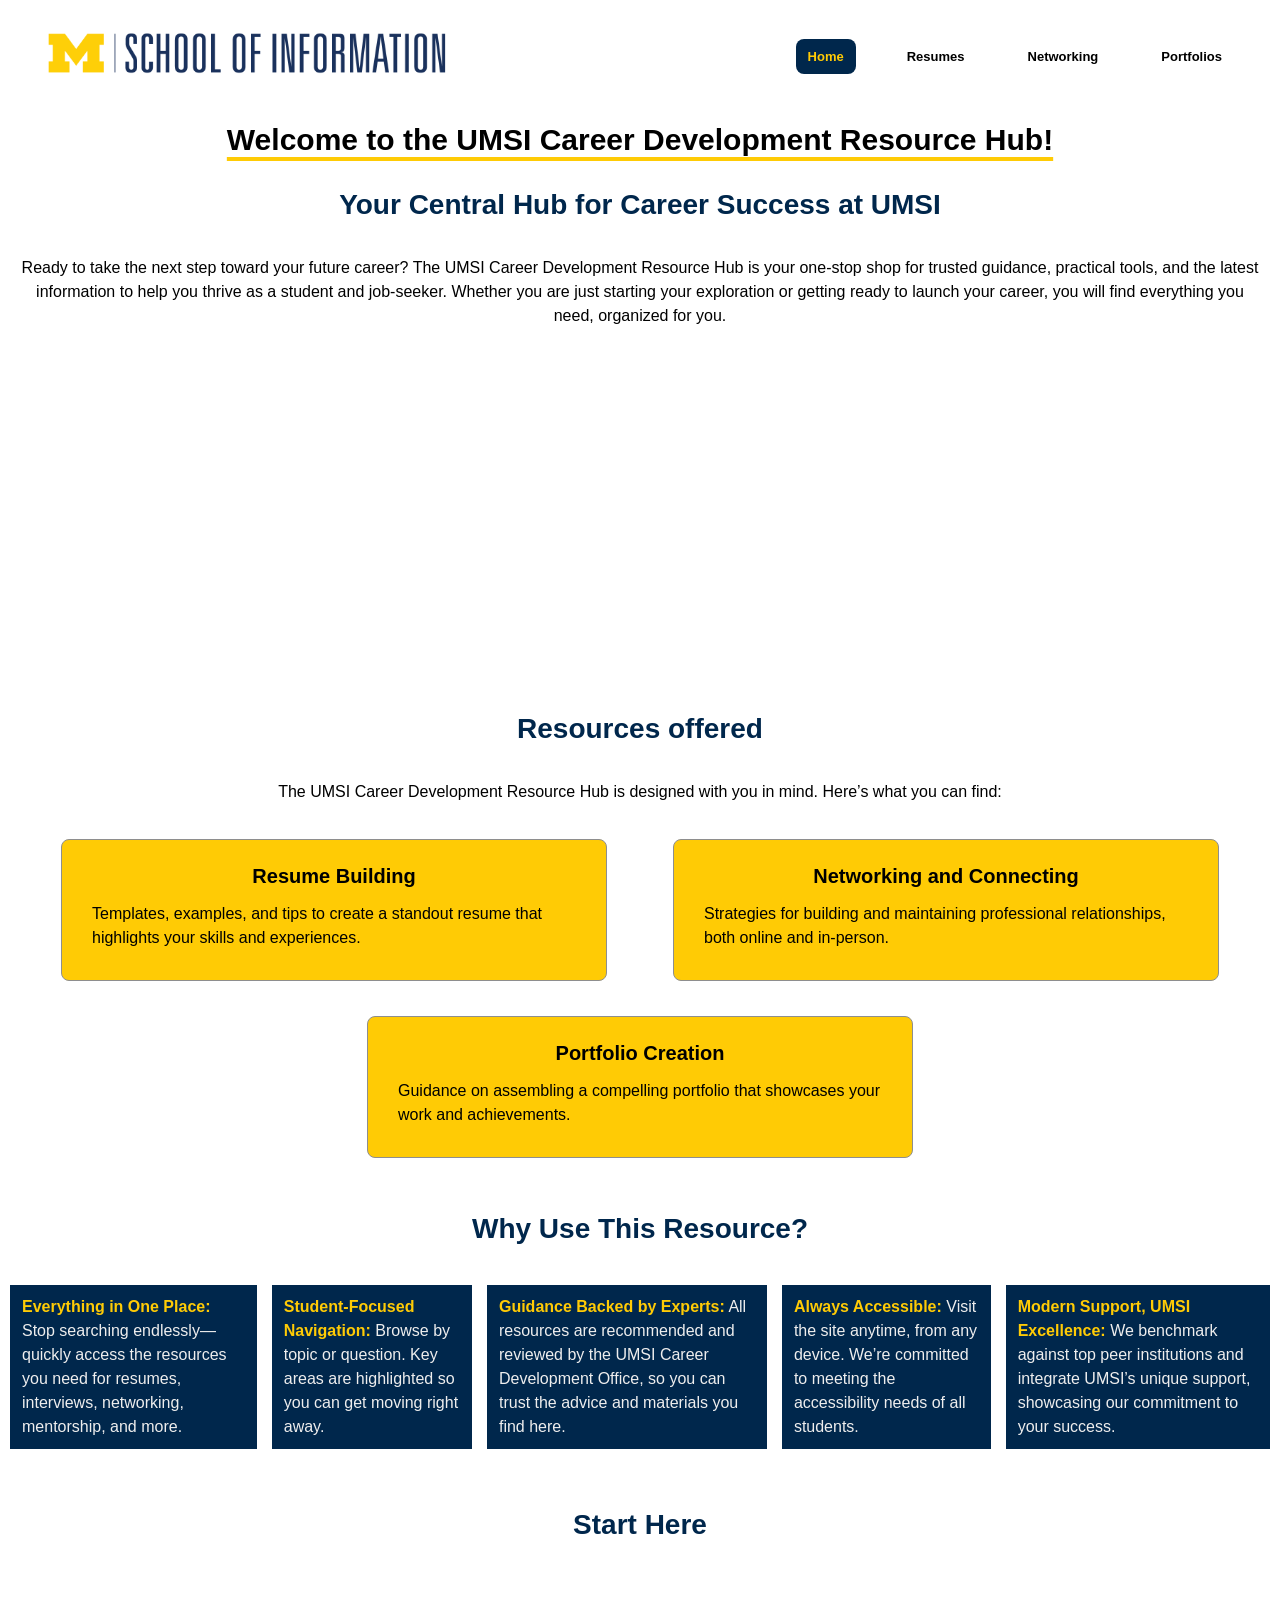
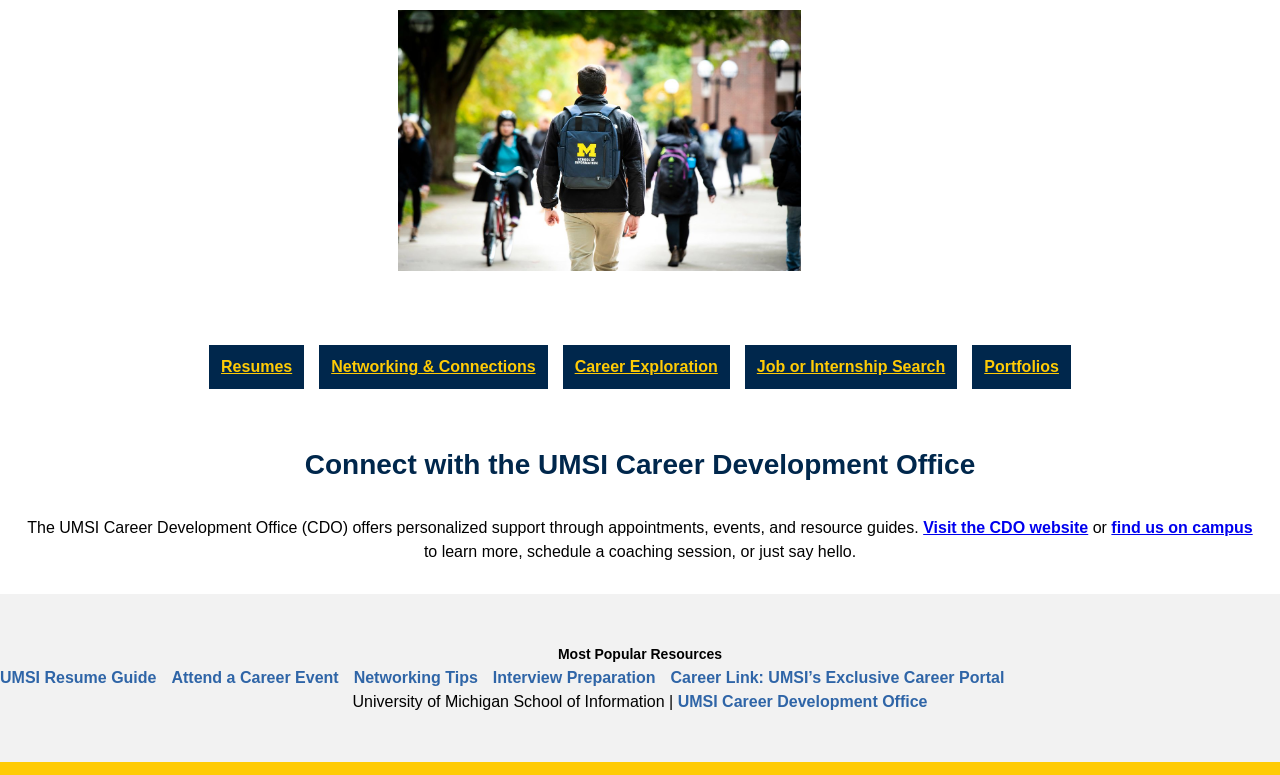
==== commit f7fb8f0f: "changed from grid to flex" ====
--- a/index.html
+++ b/index.html
@@ -20,15 +20,15 @@
       <ul class="nav-grid">
         <li class="active"><a href="index.html" class="active">Home</a></li>
         <li><a href="resume.html">Resumes</a></li>
-        <li><a href="network.html">Networking & Connections</a></li>
+        <li><a href="network.html">Networking</a></li>
         <li><a href="portfolio.html">Portfolios</a></li>
       </ul>
     </nav>
-    <h1>Welcome to the UMSI Career Development Resource Hub!</h1>
   </header>
   <main>
+    <h1>Welcome to the UMSI Career Development Resource Hub!</h1>
     <div class="container-grid" id="overview">
-      <div class="grid-item">
+      <div class="grid-item no-flex">
         <h2>Your Central Hub for Career Success at UMSI</h2>
         <p>
           Ready to take the next step toward your future career? The UMSI Career Development Resource Hub is your
@@ -53,7 +53,7 @@
           The UMSI Career Development Resource Hub is designed with you in mind. Here’s what you can find:
         </p>
       </div>
-      <div class="grid-item">
+      <div class="grid-item flexed">
         <div class="inner-grid-item">
           <h3>Resume Building</h3>
           <p>Templates, examples, and tips to create a standout resume that highlights your skills and experiences.</p>
--- a/css/style.css
+++ b/css/style.css
@@ -6,8 +6,10 @@
 
 .header-css {
     /*styling from UMSI website*/
-    display: grid;
-    grid-template-columns: 1fr;
+    display: flex;
+    flex-direction: column;
+    justify-content: center;
+    align-items: center;
     gap: 10px;
     padding: 0;
     margin: 0;
@@ -36,7 +38,7 @@
     grid-column: 2 / 5;
 }
 
-.header-css h1 {
+h1 {
     text-align: center;
     font-size: 30px;
     line-height: normal;
@@ -96,13 +98,14 @@
 }*/
 
 .nav-grid {
-    display: grid;
-    grid-template-columns: 1fr;
+    display: flex;
+    flex-direction: row;
+    justify-content: space-between;
 }
 
 .nav-grid ul {
     list-style: none;
-    padding: 0;
+    padding: 0 25px;
     margin: 0;
 }
 
@@ -113,7 +116,6 @@
 }
 
 .nav-grid li {
-    background-color: #2F65A7;
     border: #e0e0e0;
     padding: 10px 12px;
     border-radius: 8px;
@@ -121,16 +123,22 @@
     font-size: 1rem;
 }
 
-.nav-grid li.active {
+/* .nav-grid li.active {
     background-color: #00274C;
-}
+} */
 
 .nav-grid a {
     color: white;
+    font-size: small;
+    background-color: #2F65A7;
+    padding: 10px 12px;
+    border-radius: 8px;
+    margin: 10px 0;
     text-decoration: none;
 }
 
 .nav-grid a.active {
+    background-color: #00274C;
     color: #FFCB05;
     font-weight: bold;
     text-decoration: none;
@@ -143,7 +151,9 @@
 }
 
 .grid-item {
-    display: grid;
+    display: flex;
+    flex-direction: column;
+    justify-items: center;
     align-items: center;
     justify-content: center;
     align-content: center;
@@ -179,10 +189,9 @@
 }
 
 .image-grid-item {
-    width: 300px;
-    height: 200px;
+    width: 80%;
+    height: 90%;
     padding: 10px;
-    vertical-align: middle;
     border-radius: 8px;
     overflow: hidden;
 }
@@ -205,24 +214,20 @@
 
 
 .inner-grid-item {
-    display: grid;
     background-color: #FFCB05;
     color: #000;
-    width: 300px;
-    height: fit-content;
+    width: 40%;
     margin: 10px 0px;
-    grid-column: 2/span 3;
     padding: 5px 10px;
     text-align: left;
     font-size: 1rem;
     border-radius: 8px;
     border: 1px solid #8e8e8e;
     overflow: hidden;
-    justify-items: center;
     align-items: center;
 }
 
-.inner-grid-item ul{
+.inner-grid-item ul {
     display: grid;
     grid-column: 1/-1;
 }
@@ -241,7 +246,7 @@
 
 .inner-grid-item li {
     padding: 10px 12px;
-    margin: 15px 0;
+    margin: 10px 0;
     font-size: 1rem;
     list-style: none;
 }
@@ -294,7 +299,6 @@
     cursor: pointer;
     font-weight: bold;
     list-style: none;
-    width: fit-content;
     /* Removes default arrow in some browsers */
 }
 
@@ -316,4 +320,86 @@
 .no-background {
     background-color: transparent;
     border: 0;
+}
+
+@media screen and (min-width: 1000px) {
+    .header-css {
+        display: flex;
+        flex-direction: row;
+    }
+
+    .header-css img {
+        width: 60%;
+        height: 60%;
+        align-items: center;
+    }
+
+    .nav-grid {
+        display: flex;
+        flex-direction: row;
+        justify-content: center;
+        margin: 0px 10px;
+    }
+
+    .nav-grid a {
+        color: #000;
+        background-color: transparent;
+        font-weight: bold;
+    }
+
+    .container-grid {
+        display: flex;
+        flex-direction: column;
+    }
+
+    .grid-item {
+        display: flex;
+        flex-direction: column;
+        gap: 15px;
+        justify-content: center;
+        align-content: space-around;
+        align-items: center;
+        flex-wrap: wrap;
+    }
+
+    .inner-grid-item {
+        padding: 20px;
+    }
+
+    .inner-grid-item ul {
+        display: flex;
+        flex-direction: row;
+        flex-wrap: wrap;
+        align-content: center;
+        justify-content: flex-start;
+    }
+
+    .flexed {
+        display: flex;
+        align-items: stretch;
+        flex-direction: row;
+        justify-content: space-evenly;
+    }
+
+    ul,
+    ol {
+        display: flex;
+        flex-direction: row;
+        gap: 15px;
+        align-items: stretch;
+    }
+
+    li {
+        text-align: left;
+        list-style: none;
+    }
+
+    footer a {
+        text-align: center;
+    }
+
+    .image-overflow {
+        display: flex;
+        flex-direction: row-reverse;
+    }
 }
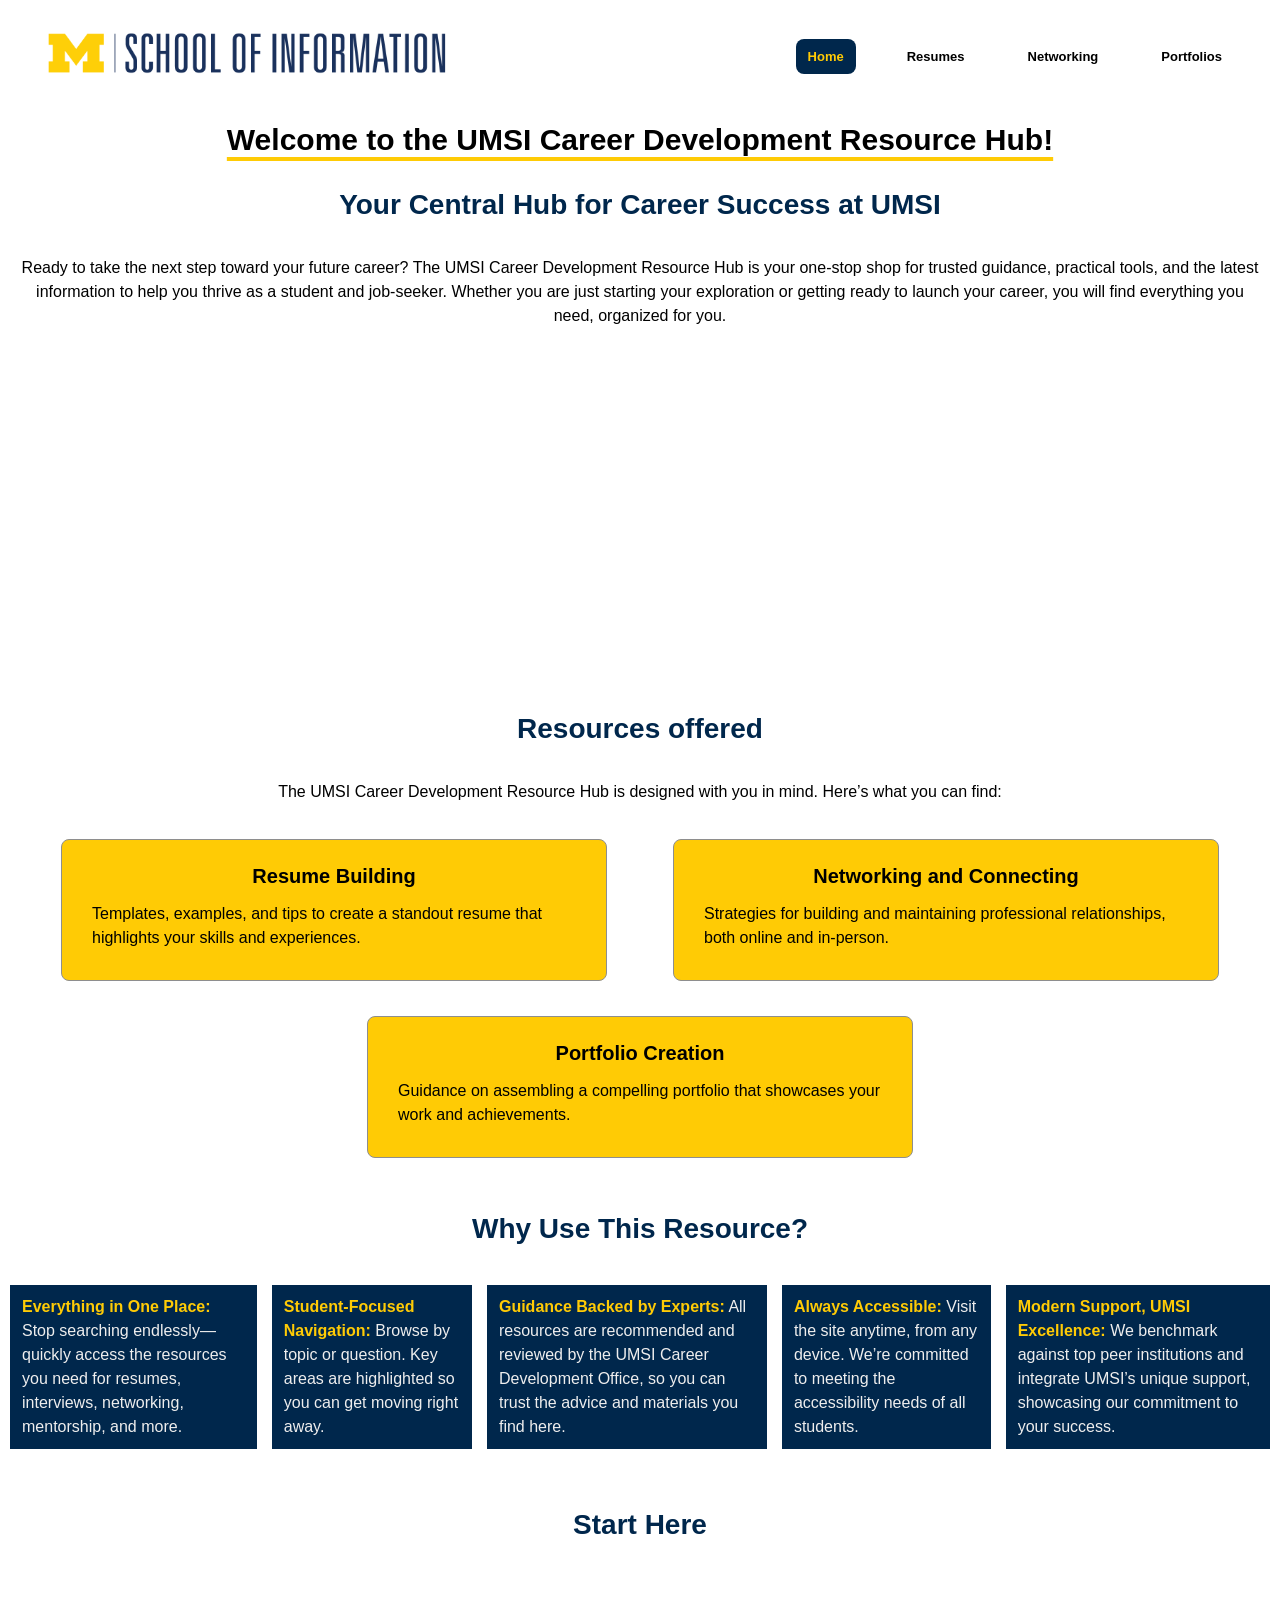
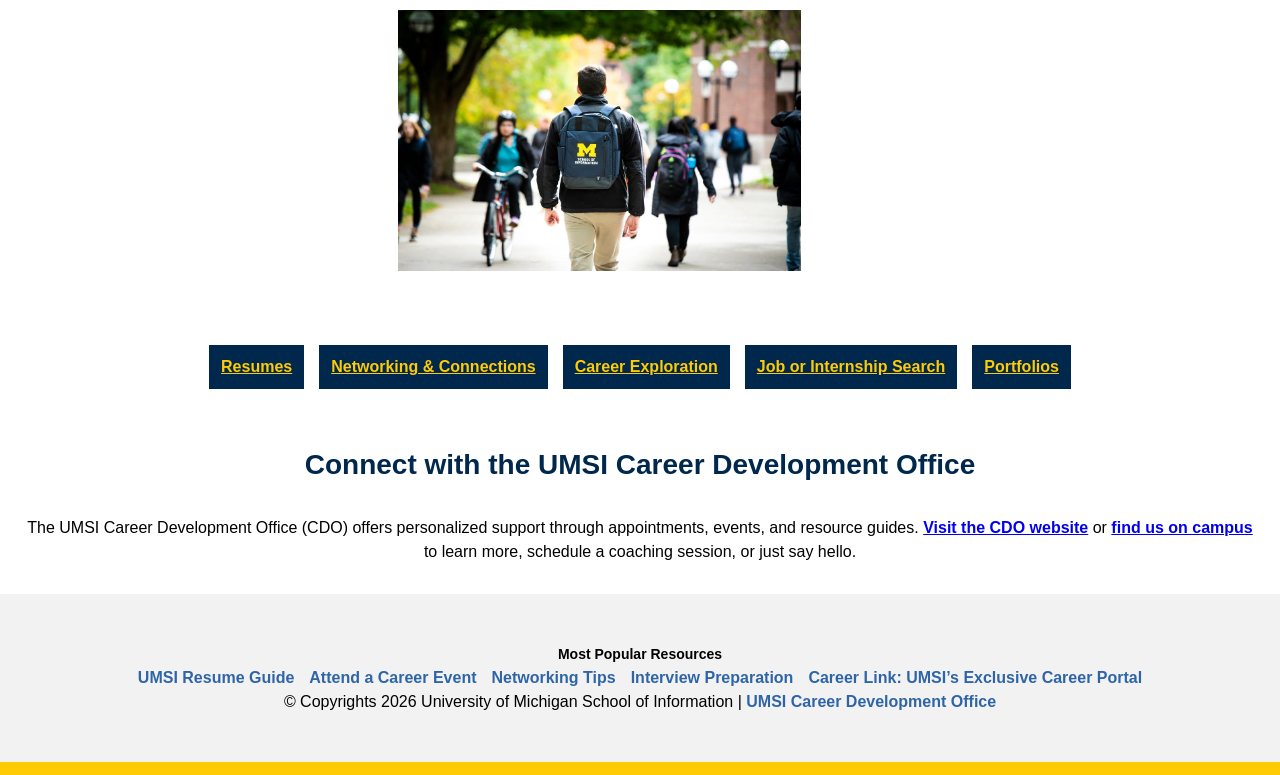
==== commit 1cd7ab0d: "made a mess again" ====
--- a/index.html
+++ b/index.html
@@ -143,9 +143,14 @@
         </li>
       </ul>
     </div>
-    <p>University of Michigan School of Information | <a href="https://umich.instructure.com/courses/137916">UMSI Career
+    <p> © Copyrights <span id="year"></span> University of Michigan School of Information | <a
+        href="https://umich.instructure.com/courses/137916">UMSI Career
         Development Office </a></p>
   </footer>
+
+  <script>
+    document.getElementById("year").innerHTML = new Date().getFullYear();
+  </script>
 </body>
 
 </html>
--- a/css/style.css
+++ b/css/style.css
@@ -216,7 +216,7 @@
 .inner-grid-item {
     background-color: #FFCB05;
     color: #000;
-    width: 40%;
+    width: 70%;
     margin: 10px 0px;
     padding: 5px 10px;
     text-align: left;
@@ -363,6 +363,7 @@
     }
 
     .inner-grid-item {
+        width: 40%;
         padding: 20px;
     }
 
@@ -394,7 +395,11 @@
         list-style: none;
     }
 
-    footer a {
+    footer ul {
+        justify-content: center;
+    }
+
+    footer li {
         text-align: center;
     }
 
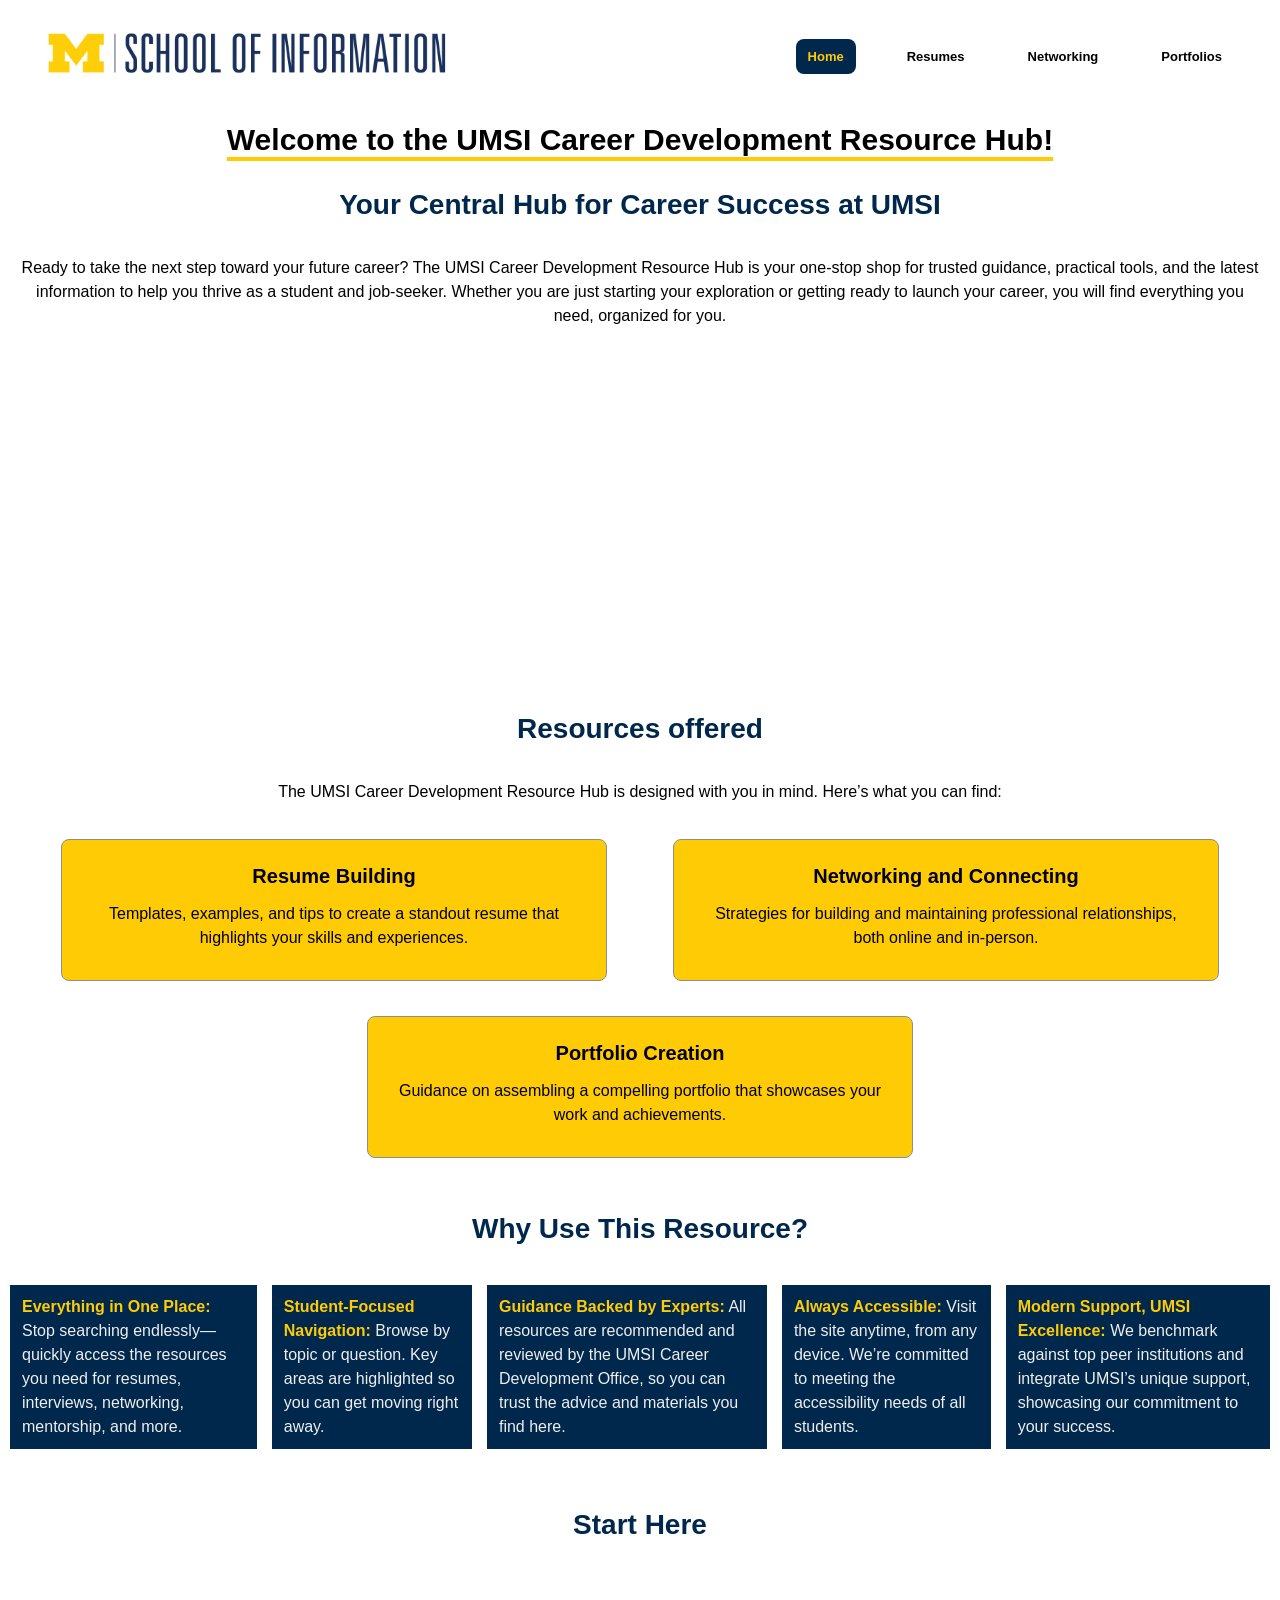
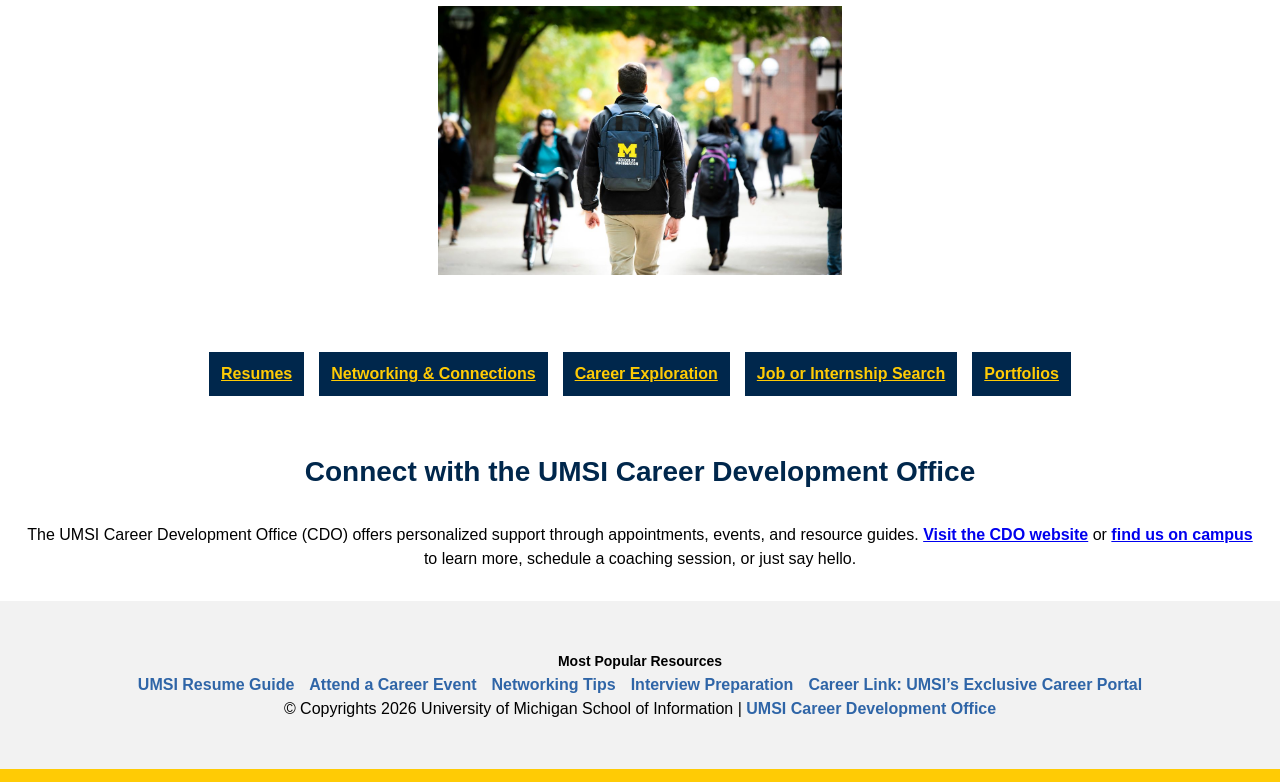
==== commit da237672: "made changes again" ====
--- a/index.html
+++ b/index.html
@@ -13,7 +13,7 @@
   <!--Code errors was corrected using github copilot-->
   <header class="header-css">
     <div class="header-top">
-      <img src="images/UMSI_signature-marketing-no-U-blue.png" alt="UMSI Logo">
+      <a href="index.html"><img src="images/UMSI_signature-marketing-no-U-blue.png" alt="UMSI Logo"></a>
       <div class="skip"><a href="#overview">Skip to Main Content</a></div>
     </div>
     <nav>
--- a/css/style.css
+++ b/css/style.css
@@ -28,14 +28,17 @@
 }
 
 .skip a:focus-visible {
+    background: #FFCB05;
+    padding: 5px;
+    color: #000;
     position: absolute;
     top: 25px;
 }
 
 .image-overflow {
     align-items: center;
-    display: grid;
-    grid-column: 2 / 5;
+    display: flex;
+    flex-direction: column;
 }
 
 h1 {
@@ -60,11 +63,6 @@
 ol {
     display: grid;
     grid-column: 2/span 3;
-}
-
-.inner-grid-item {
-    display: grid;
-    grid-column: 1/-1
 }
 
 footer {
@@ -101,6 +99,7 @@
     display: flex;
     flex-direction: row;
     justify-content: space-between;
+    flex-wrap: wrap;
 }
 
 .nav-grid ul {
@@ -218,8 +217,7 @@
     color: #000;
     width: 70%;
     margin: 10px 0px;
-    padding: 5px 10px;
-    text-align: left;
+    padding: 10px;
     font-size: 1rem;
     border-radius: 8px;
     border: 1px solid #8e8e8e;
@@ -238,10 +236,6 @@
     line-height: 32px;
     text-decoration: underline #FFCB05 3px;
     text-underline-offset: 5px;
-}
-
-.inner-grid-item p {
-    text-align: left;
 }
 
 .inner-grid-item li {
@@ -322,6 +316,23 @@
     border: 0;
 }
 
+.error-flex {
+    display: flex;
+    flex-direction: column;
+    gap: 15px;
+}
+
+.error-image img {
+    width: 60%;
+    height: 60%;
+}
+
+.error-text {
+    background-color: #ffffff;
+    border: 0px;
+    padding: 10px;
+}
+
 @media screen and (min-width: 1000px) {
     .header-css {
         display: flex;
@@ -338,6 +349,7 @@
         display: flex;
         flex-direction: row;
         justify-content: center;
+        flex-wrap: nowrap;
         margin: 0px 10px;
     }
 
@@ -407,4 +419,26 @@
         display: flex;
         flex-direction: row-reverse;
     }
+
+    .error-flex {
+        justify-content: space-evenly;
+        align-items: center;
+        flex-direction: row-reverse;
+    }
+
+    .error-text h3 {
+        font-size: 2.5rem;
+        font-weight: bold;
+        padding: 10px 0px;
+    }
+
+    .error-text p {
+        font-style: oblique;
+        font-size: 1rem;
+        padding: 8px 0px;
+    }
+
+    .error-text button {
+        background-color: #2F65A7;
+    }
 }
